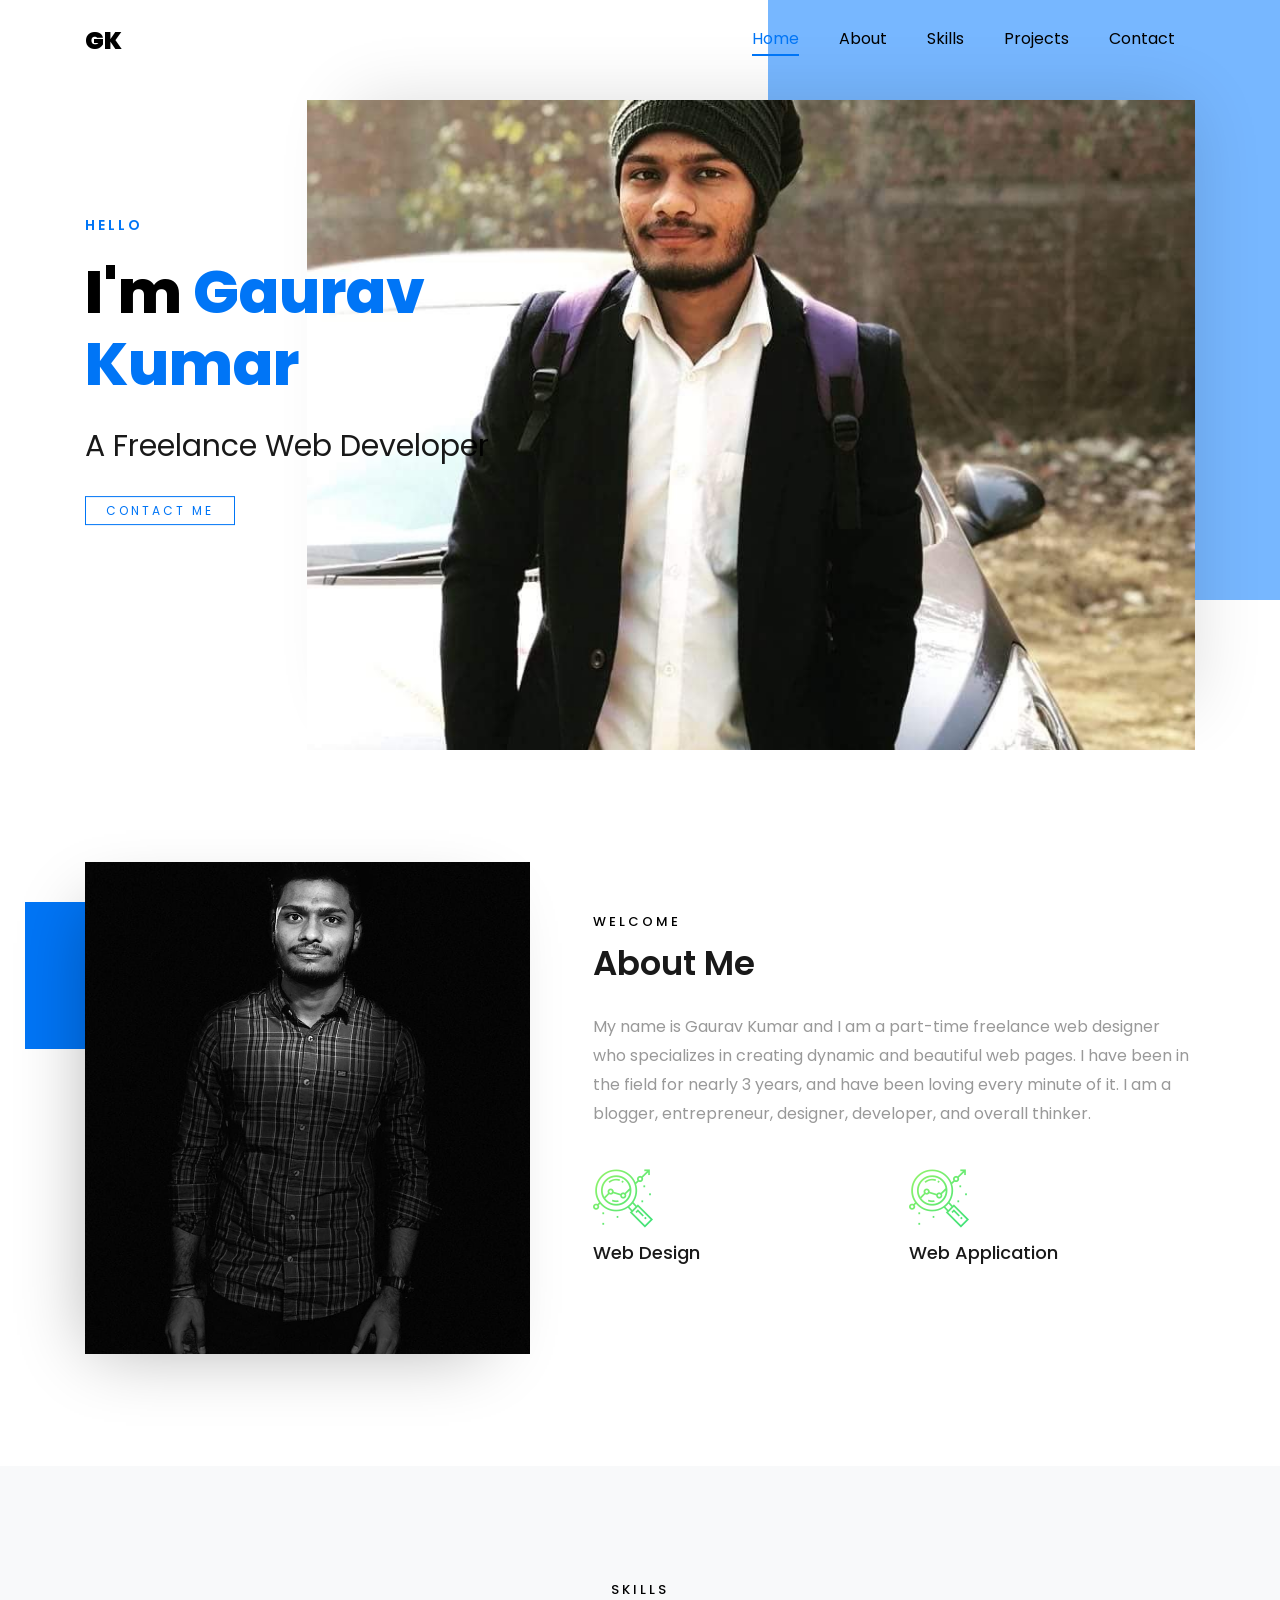
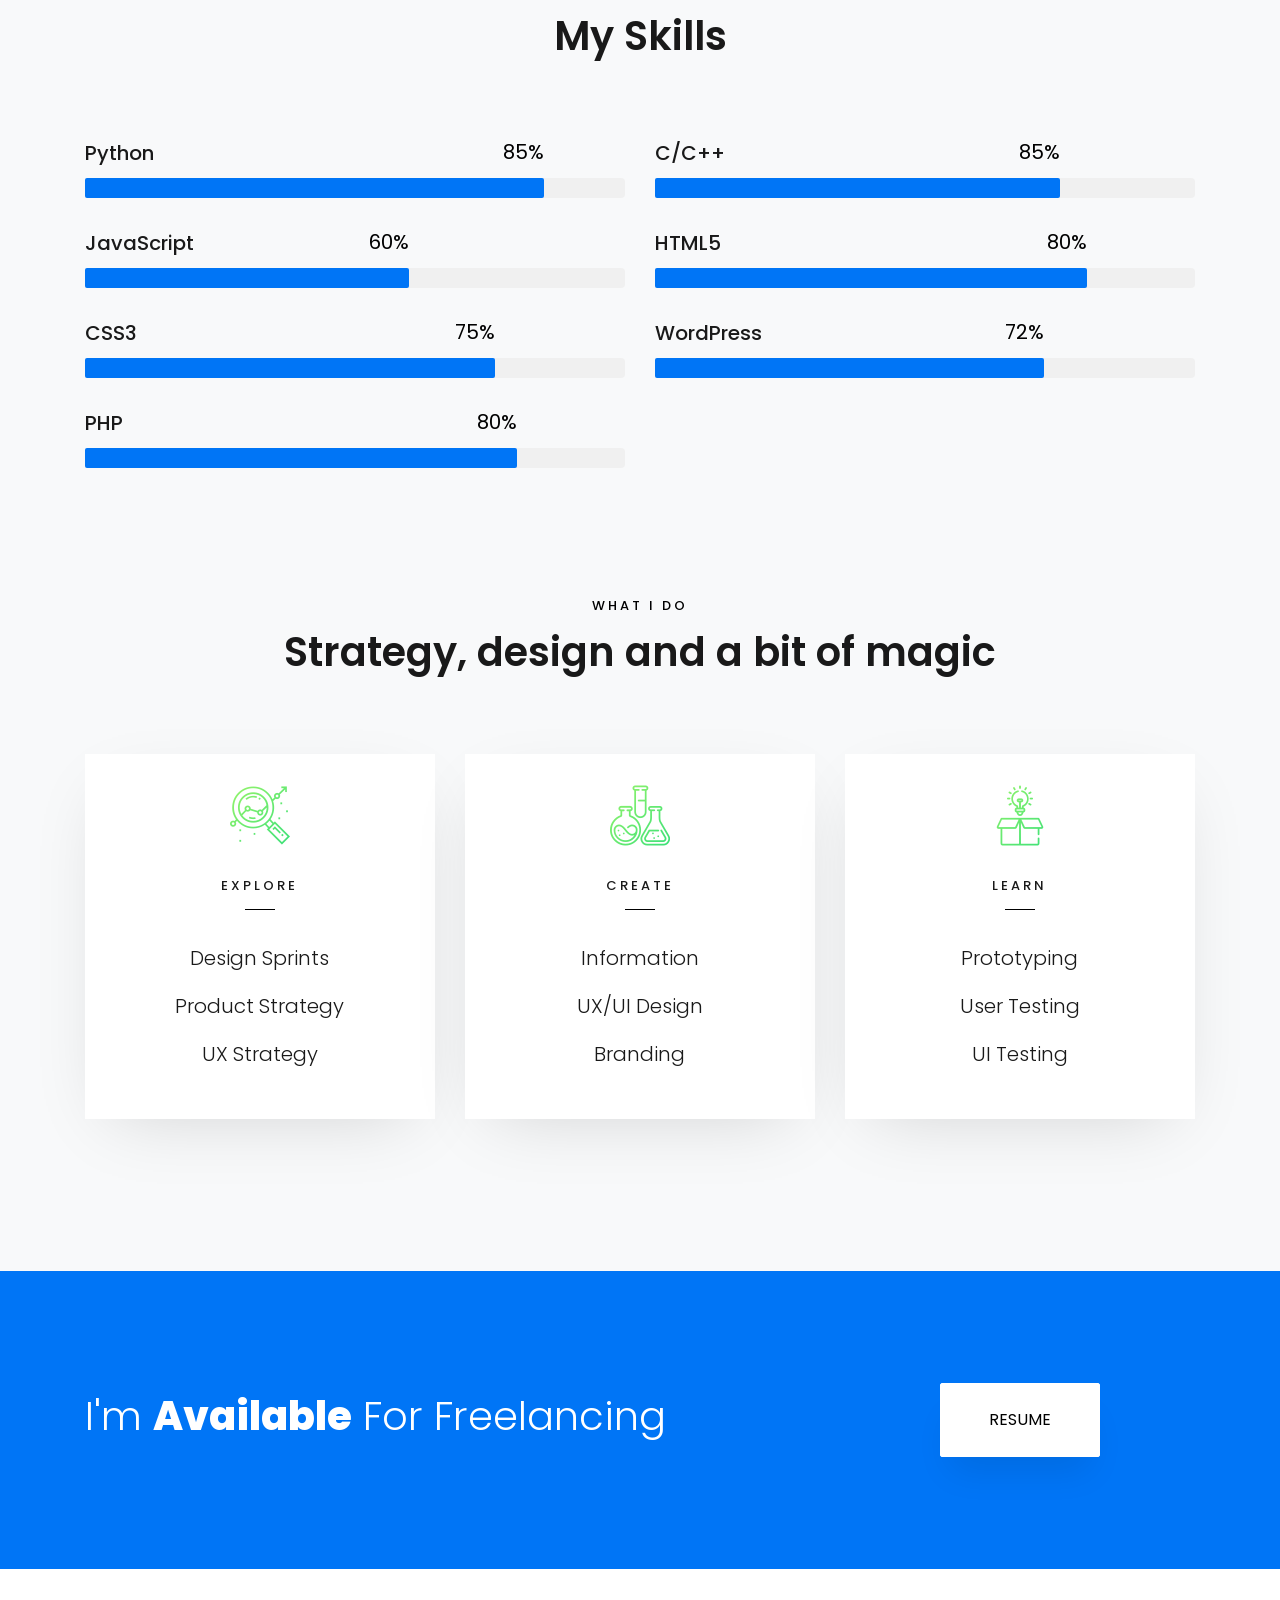
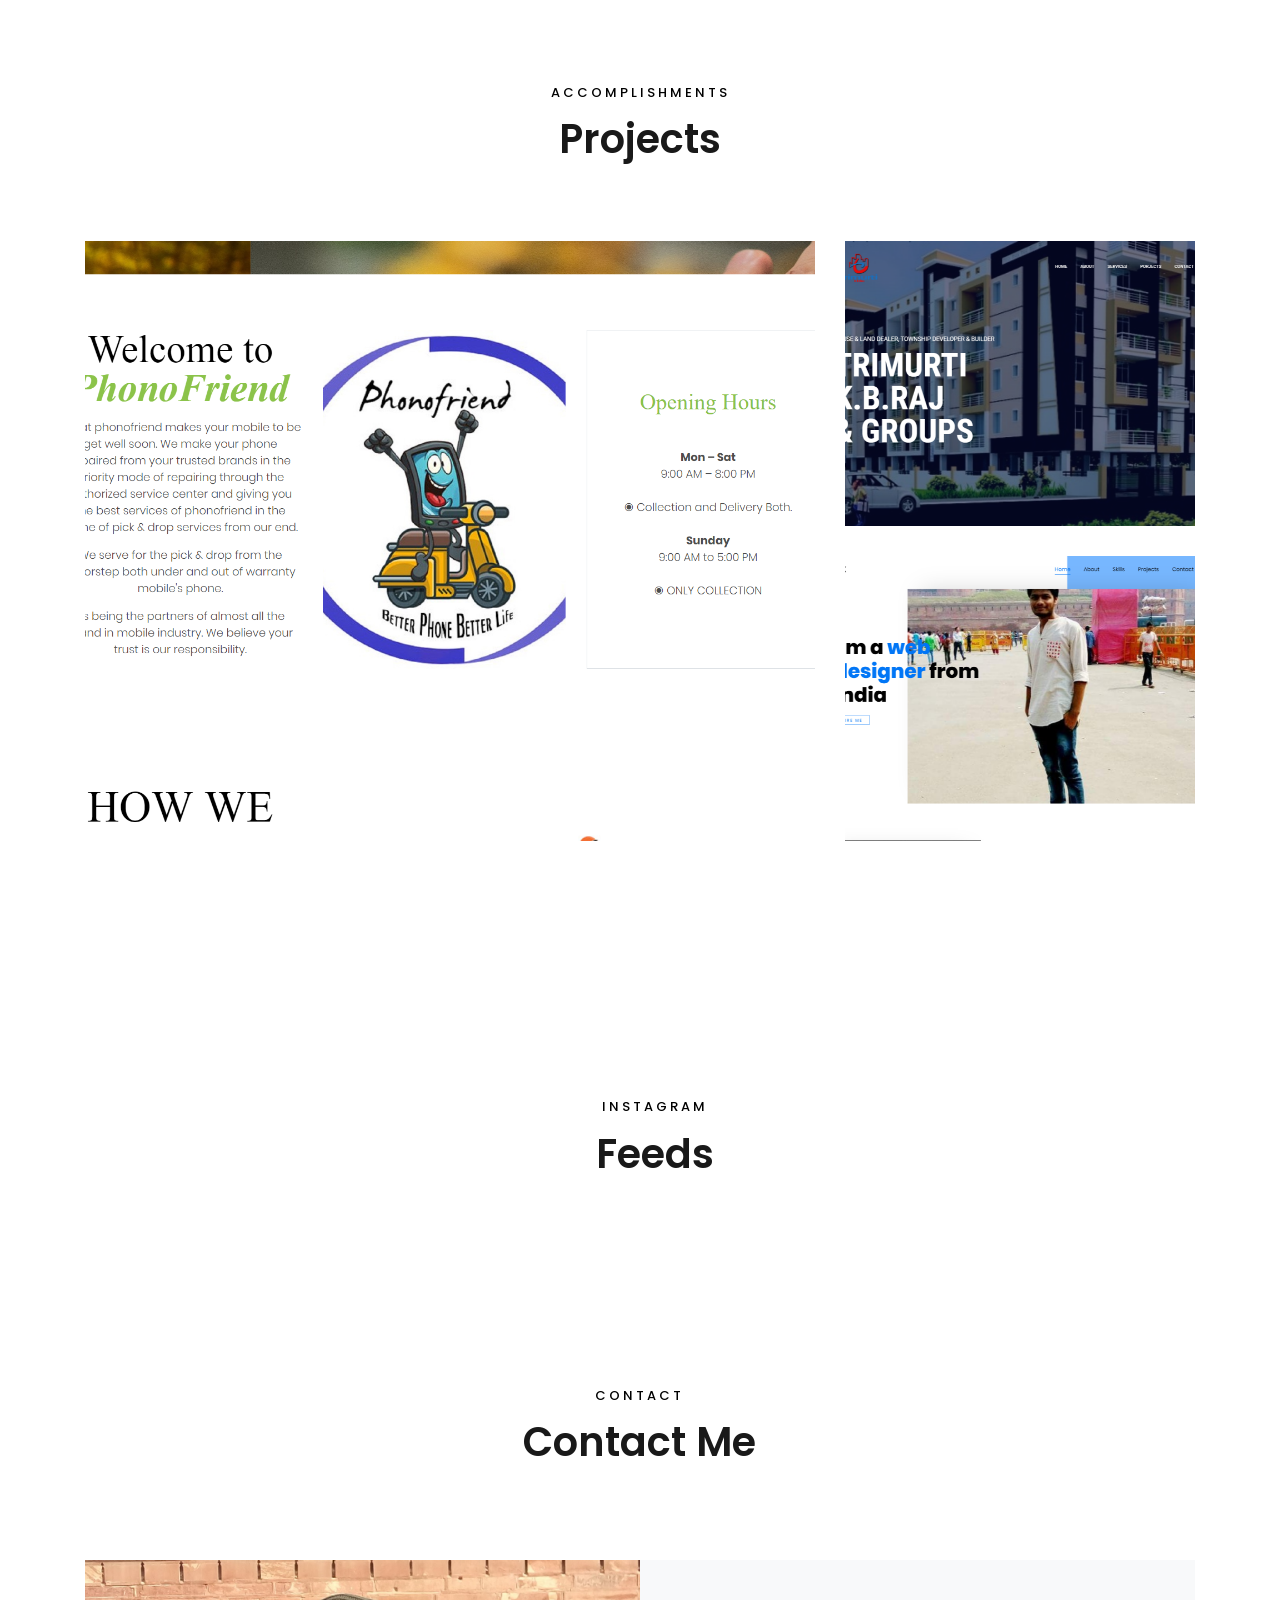
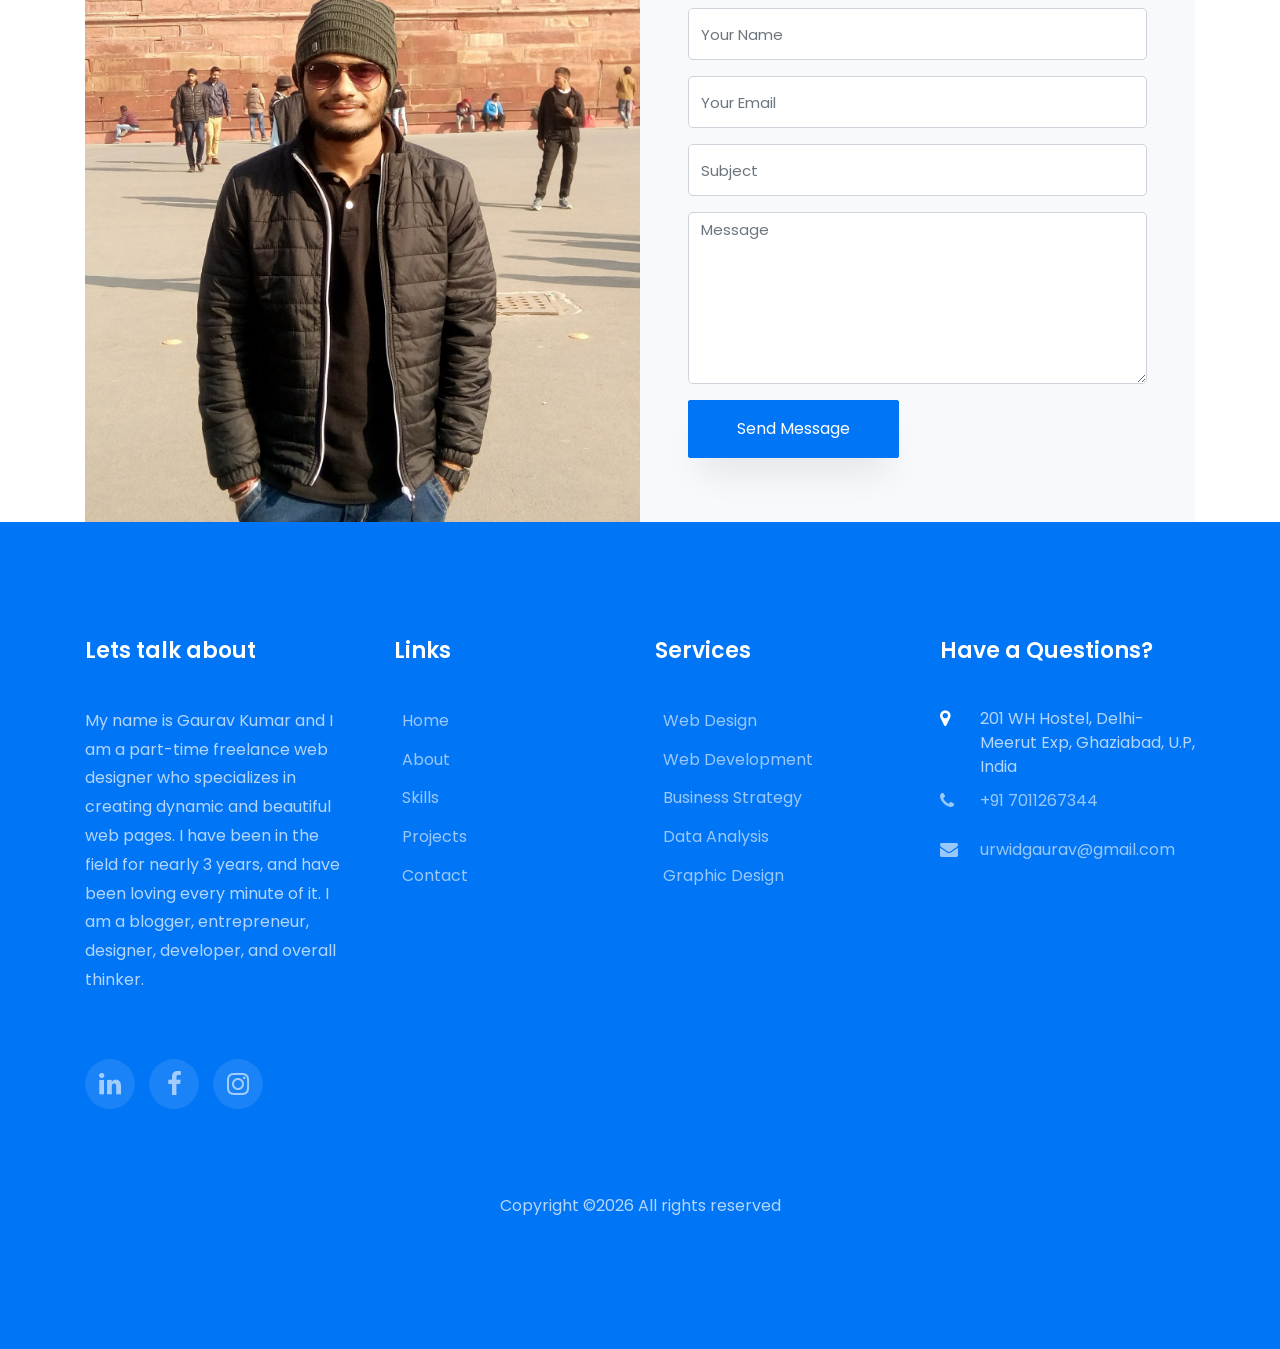
==== index.html @ b0e7c4af "Update index.html" ====
<!DOCTYPE html>
<html lang="en">
  <head>
    <title>Gaurav</title>
    <meta charset="utf-8">
    <meta name="viewport" content="width=device-width, initial-scale=1, shrink-to-fit=no">
    
    <link href="https://fonts.googleapis.com/css?family=Poppins:100,200,300,400,500,600,700,800,900" rel="stylesheet">

    <link rel="stylesheet" href="css/open-iconic-bootstrap.min.css">
    <link rel="stylesheet" href="css/animate.css">
    
    <link rel="stylesheet" href="css/owl.carousel.min.css">
    <link rel="stylesheet" href="css/owl.theme.default.min.css">
    <link rel="stylesheet" href="css/magnific-popup.css">

    <link rel="stylesheet" href="css/aos.css">

    <link rel="stylesheet" href="css/ionicons.min.css">
    
    <link rel="stylesheet" href="css/flaticon.css">
    <link rel="stylesheet" href="css/icomoon.css">
	<link rel="stylesheet" href="css/style.css">
  </head>
  <body data-spy="scroll" data-target=".site-navbar-target" data-offset="300">
	  
	  
    <nav class="navbar navbar-expand-lg navbar-dark ftco_navbar bg-dark ftco-navbar-light site-navbar-target" id="ftco-navbar">
	    <div class="container">
	      <a class="navbar-brand" href="gaurav.html">GK</a>
	      <button class="navbar-toggler js-fh5co-nav-toggle fh5co-nav-toggle" type="button" data-toggle="collapse" data-target="#ftco-nav" aria-controls="ftco-nav" aria-expanded="false" aria-label="Toggle navigation">
	        <span class="oi oi-menu"></span> Menu
	      </button>

	      <div class="collapse navbar-collapse" id="ftco-nav">
	        <ul class="navbar-nav nav ml-auto">
	          <li class="nav-item"><a href="#home-section" class="nav-link"><span>Home</span></a></li>
	          <li class="nav-item"><a href="#about-section" class="nav-link"><span>About</span></a></li>
	          <li class="nav-item"><a href="#skills-section" class="nav-link"><span>Skills</span></a></li>
	          <li class="nav-item"><a href="#projects-section" class="nav-link"><span>Projects</span></a></li>  
	        <li class="nav-item"><a href="#contact-section" class="nav-link"><span>Contact</span></a></li>
	        </ul>
	      </div>
	    </div>
	  </nav>
	  <section id="home-section" class="hero">
		  <div class="home-slider  owl-carousel">
	      <div class="slider-item ">
	      	<div class="overlay"></div>
	        <div class="container">
	          <div class="row d-md-flex no-gutters slider-text align-items-end justify-content-end" data-scrollax-parent="true">
	          	<div class="one-third order-md-last img" style="background-image:url(images/bg_1.jpeg);">
	          		<div class="overlay"></div>
	          	</div>
		          <div class="one-forth d-flex  align-items-center ftco-animate" data-scrollax=" properties: { translateY: '70%' }">
		          	
		          	<div class="text">
		          		<span class="subheading">Hello</span>
			            <h1 class="mb-4 mt-3">I'm <span>Gaurav Kumar</span></h1>
			            <h2 class="mb-4">A Freelance Web Developer</h2>
			            <p><a href="Tel:+91 7011267344" class="btn-custom">Contact Me</a></p>
		            </div>
		          </div>
	        	</div>
	        </div>
	      </div>

	      <div class="slider-item">
	      	<div class="overlay"></div>
	        <div class="container">
	          <div class="row d-flex no-gutters slider-text align-items-end justify-content-end" data-scrollax-parent="true">
	          	<div class="one-third order-md-last img" style="background-image:url(images/bg_2.jpeg);">
	          		<div class="overlay"></div>
	          	</div>
		          <div class="one-forth d-flex align-items-center ftco-animate" data-scrollax=" properties: { translateY: '70%' }">
	    					</a>
		          	<div class="text">
			            <h1 class="mb-4 mt-3">I'm a <span>web designer</span> from India</h1>
			            <p><a href="Tel:+91 7011267344" class="btn-custom">Hire me</a></p>
		            </div>
		          </div>
	        	</div>
	        </div>
	      </div>
	    </div>
    </section>

    <section class="ftco-about ftco-counter img ftco-section" id="about-section">
    	<div class="container">
    		<div class="row d-flex">
    			<div class="col-md-6 col-lg-5 d-flex">
    				<div class="img-about img d-flex align-items-stretch">
    					<div class="overlay"></div>
	    				<div class="img d-flex align-self-stretch align-items-center" style="background-image:url(images/about-1.jpg);">
	    				</div>
    				</div>
    			</div>
    			<div class="col-md-6 col-lg-7 pl-lg-5 py-5">
    				<div class="row justify-content-start pb-3">
		          <div class="col-md-12 heading-section ftco-animate">
		          	<span class="subheading">Welcome</span>
		            <h2 class="mb-4" style="font-size: 34px; text-transform: capitalize;">About Me</h2>
		            <p> My name is Gaurav Kumar and I am a part-time freelance web designer who specializes in creating dynamic and beautiful web pages. I have been in the field for nearly 3 years, and have been loving every minute of it. I am a blogger, entrepreneur, designer, developer, and overall thinker.</p>
		          </div>
		        </div>
		        <div class="row">
		        	<div class="col-md-6">
		        		<div class="media block-6 services d-block ftco-animate">
		              <div class="icon"><span class="flaticon-analysis"></span></div>
		              <div class="media-body">
		                <h3 class="heading mb-3">Web Design</h3>
		                <p></p>
		              </div>
		            </div> 
		        	</div>
		        	<div class="col-md-6">
		        		<div class="media block-6 services d-block ftco-animate">
		              <div class="icon"><span class="flaticon-analysis"></span></div>
		              <div class="media-body">
		                <h3 class="heading mb-3">Web Application</h3>
		                <p></p>
		              </div>
		            </div> 
		        	</div>
		        </div>
	          
	          </div>
	        </div>
        </div>
    	</div>
    </section>
		
		<section class="ftco-section bg-light" id="skills-section">
			<div class="container">
				<div class="row justify-content-center pb-5">
          <div class="col-md-12 heading-section text-center ftco-animate">
          	<span class="subheading">Skills</span>
            <h2 class="mb-4">My Skills</h2>
            <p></p>
          </div>
        </div>
				<div class="row">
					<div class="col-md-6 animate-box">
						<div class="progress-wrap ftco-animate">
							<h3>Python</h3>
							<div class="progress">
							 	<div class="progress-bar color-1" role="progressbar" aria-valuenow="85"
							  	aria-valuemin="0" aria-valuemax="100" style="width:85%">
							    <span>85%</span>
							  	</div>
							</div>
						</div>
					</div>
					<div class="col-md-6 animate-box">
						<div class="progress-wrap ftco-animate">
							<h3>C/C++</h3>
							<div class="progress">
							 	<div class="progress-bar color-1" role="progressbar" aria-valuenow="85"
							  	aria-valuemin="0" aria-valuemax="100" style="width:75%">
							    <span>85%</span>
							  	</div>
							</div>
						</div>
					</div>
					<div class="col-md-6 animate-box">
						<div class="progress-wrap ftco-animate">
							<h3>JavaScript</h3>
							<div class="progress">
							 	<div class="progress-bar color-2" role="progressbar" aria-valuenow="60"
							  	aria-valuemin="0" aria-valuemax="100" style="width:60%">
							    <span>60%</span>
							  	</div>
							</div>
						</div>
					</div>
					<div class="col-md-6 animate-box">
						<div class="progress-wrap ftco-animate">
							<h3>HTML5</h3>
							<div class="progress">
							 	<div class="progress-bar color-3" role="progressbar" aria-valuenow="80"
							  	aria-valuemin="0" aria-valuemax="100" style="width:80%">
							    <span>80%</span>
							  	</div>
							</div>
						</div>
					</div>
					<div class="col-md-6 animate-box">
						<div class="progress-wrap ftco-animate">
							<h3>CSS3</h3>
							<div class="progress">
							 	<div class="progress-bar color-4" role="progressbar" aria-valuenow="76"
							  	aria-valuemin="0" aria-valuemax="100" style="width:76%">
							    <span>75%</span>
							  	</div>
							</div>
						</div>
					</div>
					<div class="col-md-6 animate-box">
						<div class="progress-wrap ftco-animate">
							<h3>WordPress</h3>
							<div class="progress">
							 	<div class="progress-bar color-5" role="progressbar" aria-valuenow="72"
							  	aria-valuemin="0" aria-valuemax="100" style="width:72%">
							    <span>72%</span>
							  	</div>
							</div>
						</div>
					</div>
					<div class="col-md-6 animate-box">
						<div class="progress-wrap ftco-animate">
							<h3>PHP</h3>
							<div class="progress">
							 	<div class="progress-bar color-6" role="progressbar" aria-valuenow="80"
							  	aria-valuemin="0" aria-valuemax="100" style="width:80%">
							    <span>80%</span>
							  	</div>
							</div>
						</div>
					</div>
				</div>
				<div class="row justify-content-center py-5 mt-5">
          <div class="col-md-12 heading-section text-center ftco-animate">
          	<span class="subheading">What I Do</span>
            <h2 class="mb-4">Strategy, design and a bit of magic</h2>
            <p></p>
          </div>
        </div>

        <div class="row">
					<div class="col-md-4 text-center d-flex ftco-animate">
						<div class="services-1">
							<span class="icon">
								<i class="flaticon-analysis"></i>
							</span>
							<div class="desc">
								<h3 class="mb-5">Explore</h3>
								<h4>Design Sprints</h4>
								<h4>Product Strategy</h4>
								<h4>UX Strategy</h4>
							</div>
						</div>
					</div>
					<div class="col-md-4 text-center d-flex ftco-animate">
						<div class="services-1">
							<span class="icon">
								<i class="flaticon-flasks"></i>
							</span>
							<div class="desc">
								<h3 class="mb-5">Create</h3>
								<h4>Information</h4>
								<h4>UX/UI Design</h4>
								<h4>Branding</h4>
							</div>
						</div>
					</div>
					<div class="col-md-4 text-center d-flex ftco-animate">
						<div class="services-1">
							<span class="icon">
								<i class="flaticon-ideas"></i>
							</span>
							<div class="desc">
								<h3 class="mb-5">Learn</h3>
								<h4>Prototyping</h4>
								<h4>User Testing</h4>
								<h4>UI Testing</h4>
							</div>
						</div>
					</div>
				</div>
			</div>
		</section>

		<section class="ftco-section ftco-hireme">
			<div class="container">
				<div class="row">
					<div class="col-md-8 col-lg-9 d-flex align-items-center ftco-animate">
						<h2>I'm <span>Available</span> For Freelancing</h2>
					</div>
					<div class="col-md-4 col-lg-3 d-flex align-items-center ftco-animate">
					<p class="mb-0"><a href="newresume.docx" class="btn btn-white py-4 px-5">RESUME</a></p>
					</div>
				</div>
			</div>
		</section>
 

    <section class="ftco-section " id="projects-section">
    	<div class="container">
    		<div class="row justify-content-center pb-5">
          <div class="col-md-12 heading-section text-center ftco-animate">
          	<span class="subheading">Accomplishments</span>
            <h2 class="mb-4">Projects</h2>
            <p></p>
          </div>
        </div>
    		<div class="row">
    			<div class="col-md-8">
    				<div class="project img ftco-animate img-2 d-flex justify-content-center align-items-center" style="background-image: url(images/project-1.png);">
    					<div class="overlay"></div>
	    				<div class="text text-center p-4">
	    					<h3><a href="http://phonofriend.in">PhonoFriend</a></h3>
	    					<span>Phone Repair</span>
	    				</div>
    				</div>
    			</div>
    			<div class="col-md-4">
    				<div class="row">
    					<div class="col-md-12">
		    				<div class="project img ftco-animate d-flex justify-content-center align-items-center" style="background-image: url(images/project-2.png);">
		    					<div class="overlay"></div>
			    				<div class="text text-center p-4">
			    					<h3><a href="http://www.trimurtikbraj.co.in">Trimurti K.B.Raj</a></h3>
			    					<span>Real Estate</span>
			    				</div>
		    				</div>
	    				</div>
	    				<div class="col-md-12">
		    				<div class="project img ftco-animate d-flex justify-content-center align-items-center" style="background-image: url(images/project-3.png);">
		    					<div class="overlay"></div>
			    				<div class="text text-center p-4">
			    					<h3><a href="gaurav.html">Personal</a></h3>
			    					<span>Portfolio</span>
			    				</div>
		    				</div>
	    				</div>
    				</div>
    			</div>
    			
  				
  				</div>
    		</div>
    	</div>
	</section>
	<section id="instagram" class="ftco-section contact-section ftco-no-pb">
			<div class="row justify-content-center mb-5 pb-3">
				<div class="col-md-7 heading-section text-center ftco-animate">
					<span class="subheading">Instagram</span>
					<h2 class="mb-4">Feeds</h2>
				</div>
			<div id="instafeed" class="row"></div>
	</section>
    <section class="ftco-section contact-section ftco-no-pb" id="contact-section">
      <div class="container">
      	<div class="row justify-content-center mb-5 pb-3">
          <div class="col-md-7 heading-section text-center ftco-animate">
            <span class="subheading">Contact</span>
            <h2 class="mb-4">Contact Me</h2>
          </div>
        </div>

        <div class="row no-gutters block-9">
          <div class="col-md-6 order-md-last d-flex">
            <form action="https://formspree.io/urwidgaurav@gmail.com" class="bg-light p-4 p-md-5 contact-form" method="POST" >
              <div class="form-group">
                <input type="text" class="form-control" name="name" placeholder="Your Name">
              </div>
              <div class="form-group">
                <input type="text" class="form-control" name="email" placeholder="Your Email">
              </div>
              <div class="form-group">
                <input type="text" class="form-control" placeholder="Subject" name="subject"> 
              </div>
              <div class="form-group">
                <textarea name="" id="" cols="30" rows="7" class="form-control" placeholder="Message" name="message" ></textarea>
              </div>
              <div class="form-group">
                <input type="submit" value="Send Message" class="btn btn-primary py-3 px-5">
              </div>
            </form>
          
          </div>

          <div class="col-md-6 d-flex">
          	<div class="img" style="background-image: url(images/about.jpeg);"></div>
          </div>
        </div>
      </div>
    </section>
		

    <footer class="ftco-footer ftco-section">
      <div class="container">
        <div class="row mb-5">
          <div class="col-md">
            <div class="ftco-footer-widget mb-4">
              <h2 class="ftco-heading-2">Lets talk about</h2>
              <p> My name is Gaurav Kumar and I am a part-time freelance web designer who specializes in creating dynamic and beautiful web pages. I have been in the field for nearly 3 years, and have been loving every minute of it. I am a blogger, entrepreneur, designer, developer, and overall thinker.</p>
              <ul class="ftco-footer-social list-unstyled float-md-left float-lft mt-5">
                <li class="ftco-animate"><a href="https://www.linkedin.com/in/gauravkumar34"><span class="icon-linkedin"></span></a></li>
                <li class="ftco-animate"><a href="https://www.facebook.com/gauravrockskumar"><span class="icon-facebook"></span></a></li>
                <li class="ftco-animate"><a href="https://www.instagram.com/beatking_gaurav"><span class="icon-instagram"></span></a></li>
              </ul>
            </div>
          </div>
          <div class="col-md">
            <div class="ftco-footer-widget mb-4 ml-md-4">
              <h2 class="ftco-heading-2">Links</h2>
              <ul class="list-unstyled">
                <li><a href="#home-section"><span class="icon-long-right mr-2"></span>Home</a></li>
                <li><a href="#about-section"><span class="icon-long-right mr-2"></span>About</a></li>
                <li><a href="#skills-section"><span class="icon-long-right mr-2"></span>Skills</a></li>
                <li><a href="#projects-section"><span class="icon-long-right mr-2"></span>Projects</a></li>
                <li><a href="#contact-section"><span class="icon-long-right mr-2"></span>Contact</a></li>
              </ul>
            </div>
          </div>
          <div class="col-md">
             <div class="ftco-footer-widget mb-4">
              <h2 class="ftco-heading-2">Services</h2>
              <ul class="list-unstyled">
                <li><a><span class="icon-long-right mr-2"></span>Web Design</a></li>
                <li><a><span class="icon-long-right mr-2"></span>Web Development</a></li>
                <li><a><span class="icon-long-right mr-2"></span>Business Strategy</a></li>
                <li><a><span class="icon-long-right mr-2"></span>Data Analysis</a></li>
                <li><a><span class="icon-long-right mr-2"></span>Graphic Design</a></li>
              </ul>
            </div>
          </div>
          <div class="col-md">
            <div class="ftco-footer-widget mb-4">
            	<h2 class="ftco-heading-2">Have a Questions?</h2>
            	<div class="block-23 mb-3">
	              <ul>
	                <li><span class="icon icon-map-marker"></span><span class="text">201 WH Hostel, Delhi-Meerut Exp, Ghaziabad, U.P, India</span></li>
	                <li><a href="Tel:+91 7011267344"><span class="icon icon-phone"></span><span class="text">+91 7011267344</span></a></li>
	                <li><a href="MailTo:urwidgaurav@gmail.com"><span class="icon icon-envelope"></span><span class="text">urwidgaurav@gmail.com</span></a></li>
	              </ul>
	            </div>
            </div>
          </div>
        </div>
        <div class="row">
          <div class="col-md-12 text-center">

            <p>
  Copyright &copy;<script>document.write(new Date().getFullYear());</script> All rights reserved <i class="" aria-hidden="true"></i> <a href="" target="_blank"></a>
 </p>
          </div>
        </div>
      </div>
    </footer>
    
  

  <!-- loader -->
  <div id="ftco-loader" class="show fullscreen"><svg class="circular" width="48px" height="48px"><circle class="path-bg" cx="24" cy="24" r="22" fill="none" stroke-width="4" stroke="#eeeeee"/><circle class="path" cx="24" cy="24" r="22" fill="none" stroke-width="4" stroke-miterlimit="10" stroke="#F96D00"/></svg></div>


  <script src="js/jquery.min.js"></script>
  <script src="js/jquery-migrate-3.0.1.min.js"></script>
  <script src="js/popper.min.js"></script>
  <script src="js/bootstrap.min.js"></script>
  <script src="js/jquery.easing.1.3.js"></script>
  <script src="js/jquery.waypoints.min.js"></script>
  <script src="js/jquery.stellar.min.js"></script>
  <script src="js/owl.carousel.min.js"></script>
  <script src="js/jquery.magnific-popup.min.js"></script>
  <script src="js/aos.js"></script>
  <script src="js/jquery.animateNumber.min.js"></script>
  <script src="js/scrollax.min.js"></script>
  
  <script src="js/main.js"></script>
	<script src='https://matthewelsom.com/assets/js/libs/instafeed.min.js'></script>
	<script src="./js/instagram.js"></script>

  </body>
</html>
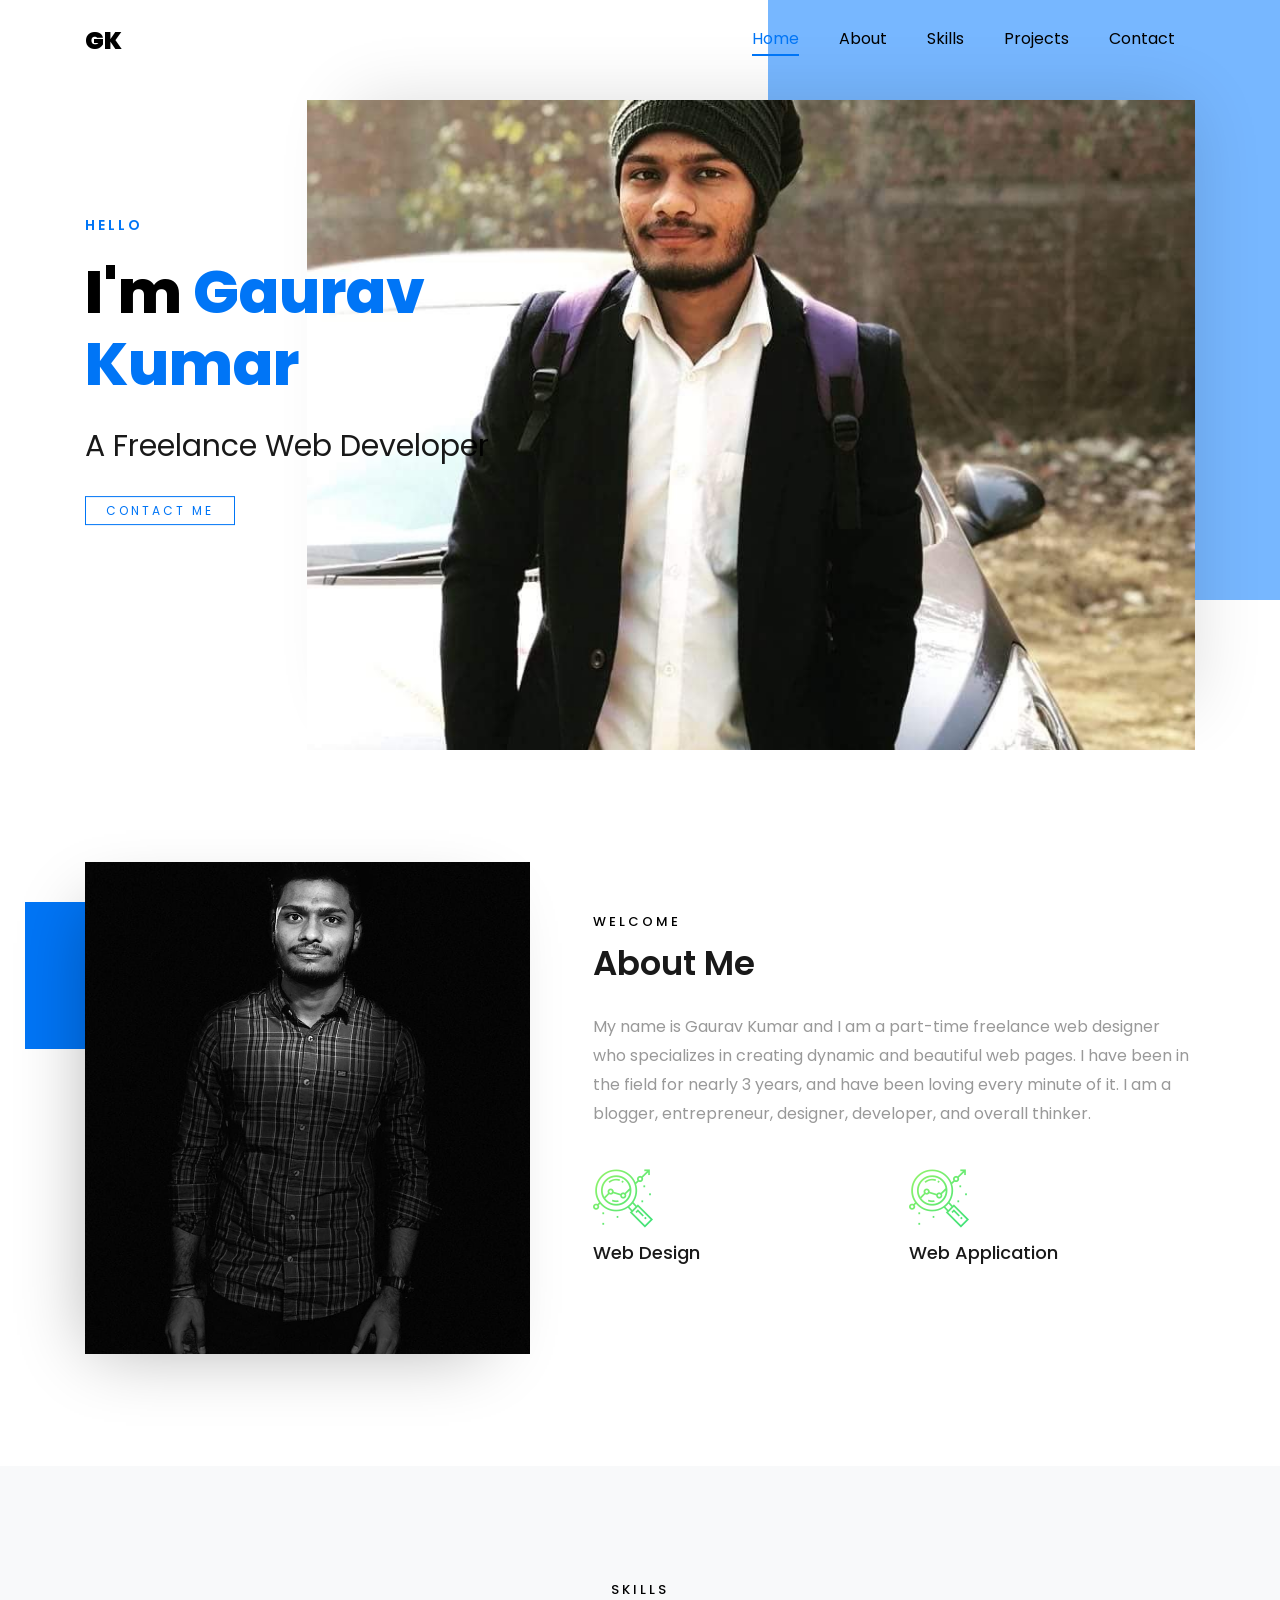
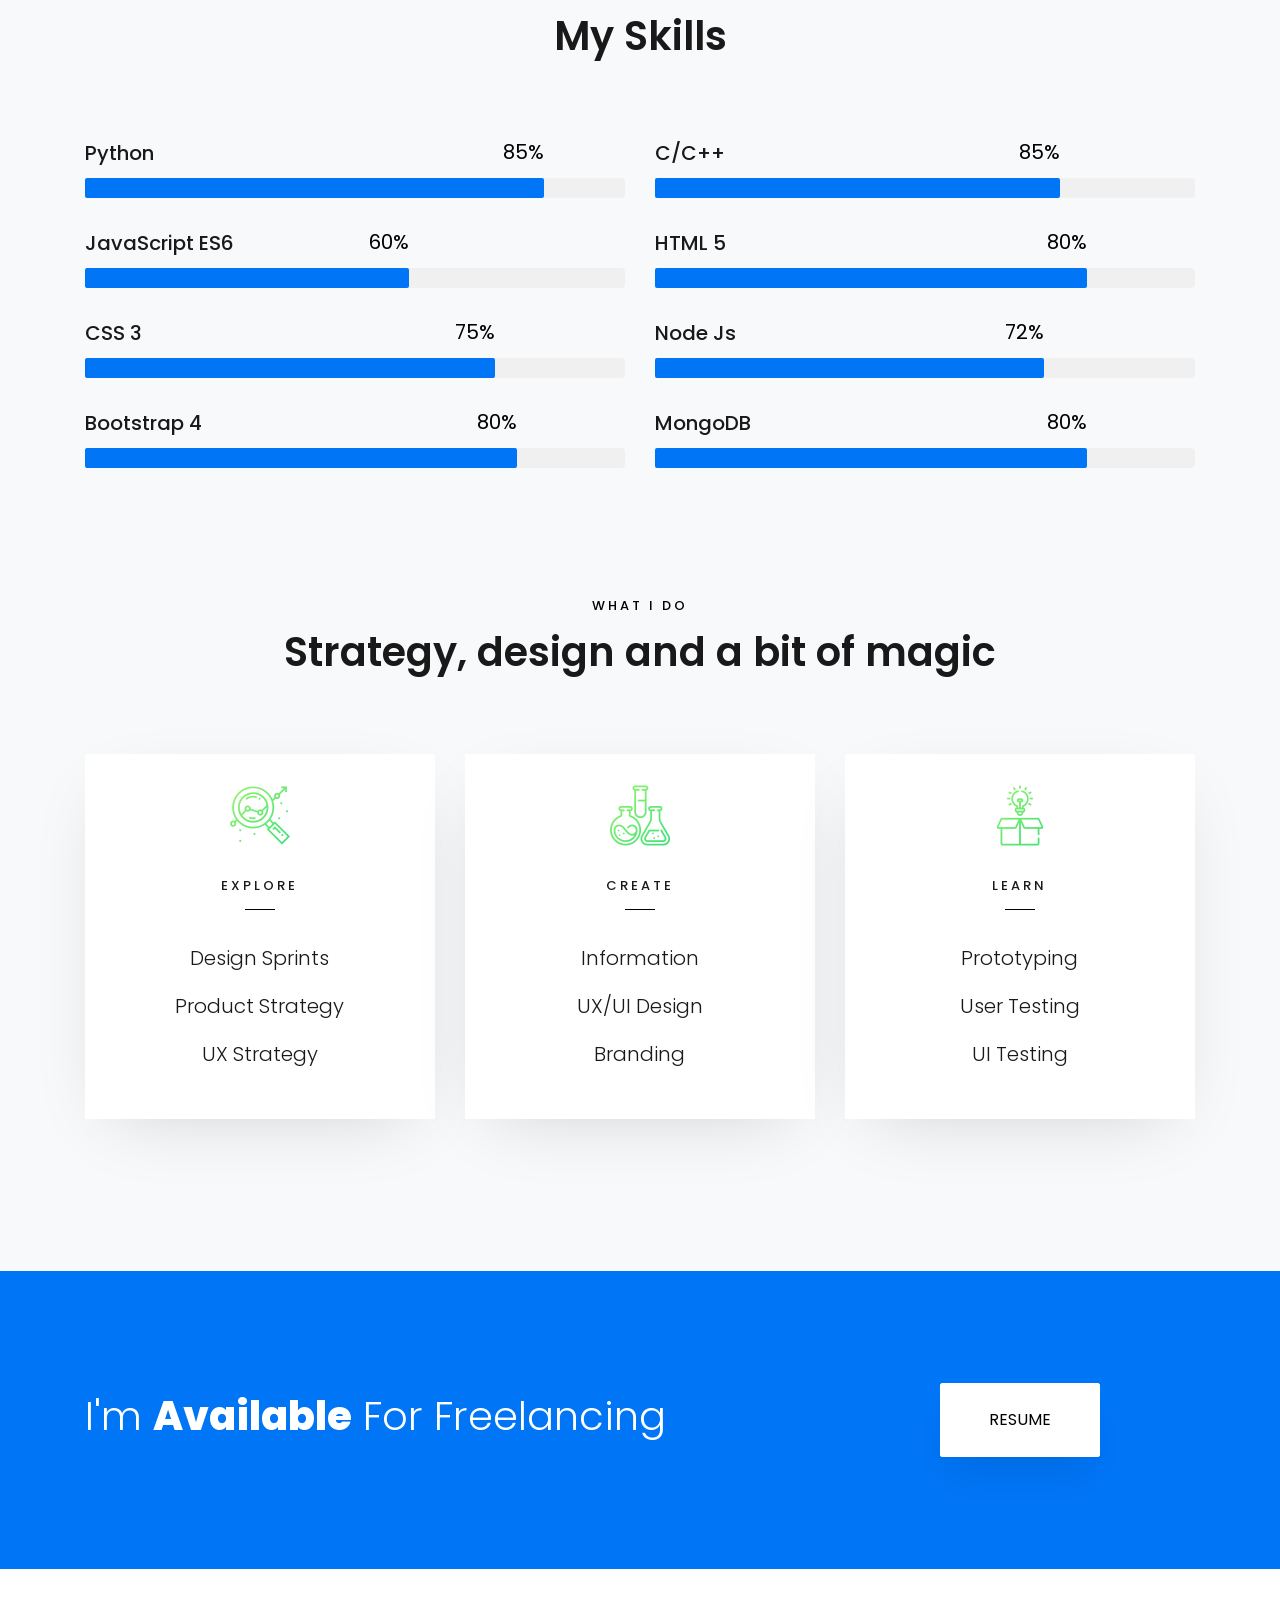
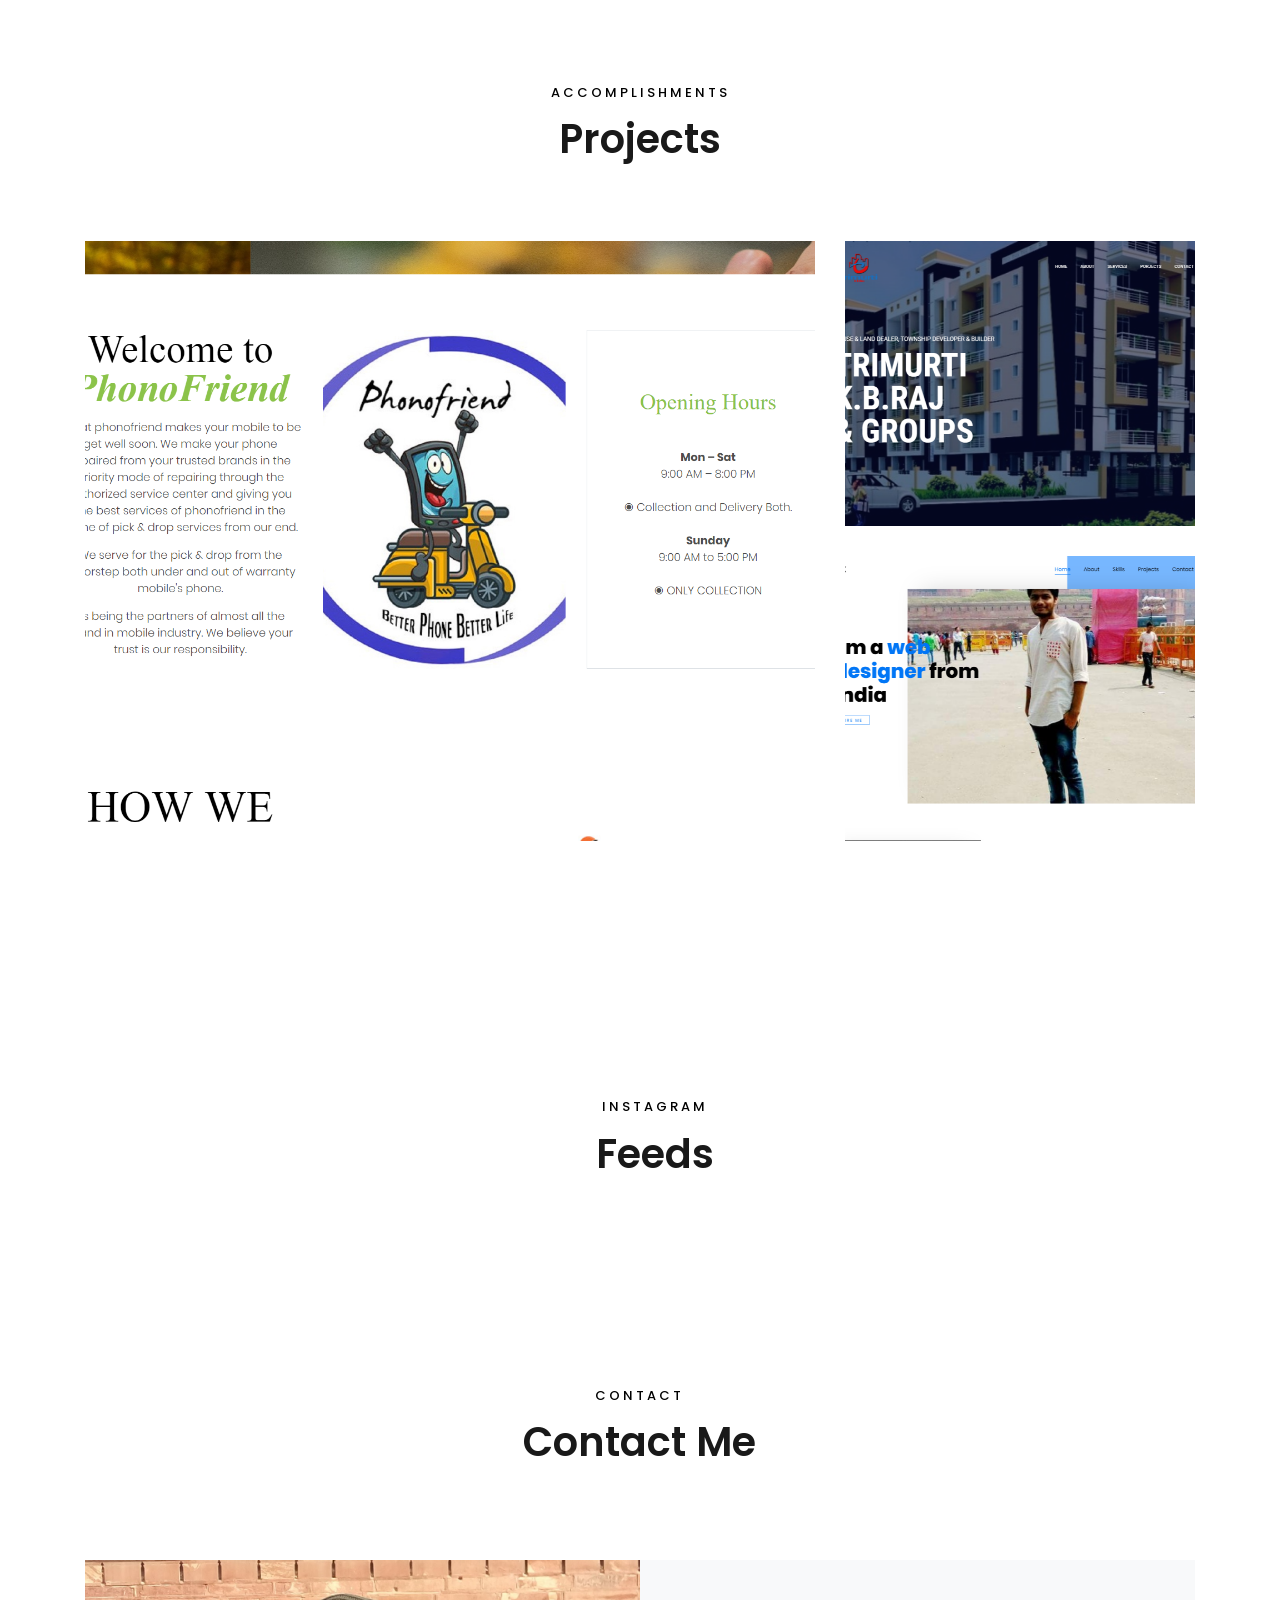
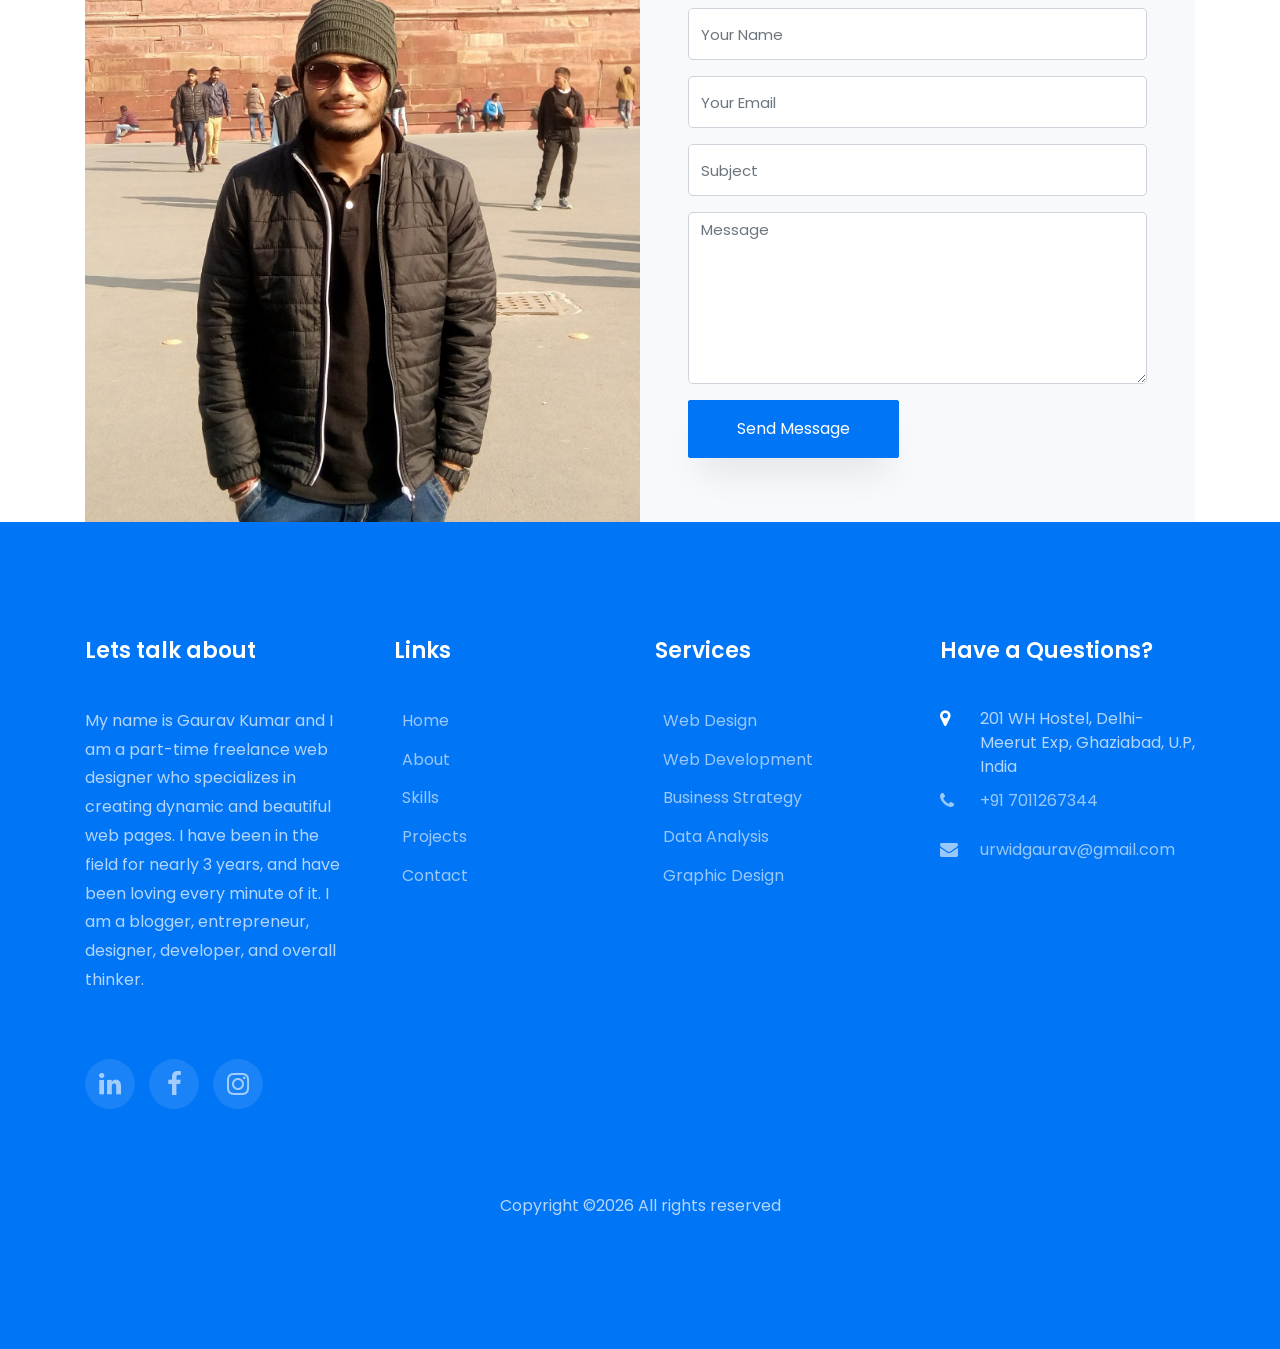
==== commit 2c075b8a: "Update index.html" ====
--- a/index.html
+++ b/index.html
@@ -155,7 +155,7 @@
 						<div class="progress-wrap ftco-animate">
 							<h3>C/C++</h3>
 							<div class="progress">
-							 	<div class="progress-bar color-1" role="progressbar" aria-valuenow="85"
+							 	<div class="progress-bar color-1" role="progressbar" aria-valuenow="75"
 							  	aria-valuemin="0" aria-valuemax="100" style="width:75%">
 							    <span>85%</span>
 							  	</div>
@@ -164,7 +164,7 @@
 					</div>
 					<div class="col-md-6 animate-box">
 						<div class="progress-wrap ftco-animate">
-							<h3>JavaScript</h3>
+							<h3>JavaScript ES6</h3>
 							<div class="progress">
 							 	<div class="progress-bar color-2" role="progressbar" aria-valuenow="60"
 							  	aria-valuemin="0" aria-valuemax="100" style="width:60%">
@@ -175,7 +175,7 @@
 					</div>
 					<div class="col-md-6 animate-box">
 						<div class="progress-wrap ftco-animate">
-							<h3>HTML5</h3>
+							<h3>HTML 5</h3>
 							<div class="progress">
 							 	<div class="progress-bar color-3" role="progressbar" aria-valuenow="80"
 							  	aria-valuemin="0" aria-valuemax="100" style="width:80%">
@@ -186,7 +186,7 @@
 					</div>
 					<div class="col-md-6 animate-box">
 						<div class="progress-wrap ftco-animate">
-							<h3>CSS3</h3>
+							<h3>CSS 3</h3>
 							<div class="progress">
 							 	<div class="progress-bar color-4" role="progressbar" aria-valuenow="76"
 							  	aria-valuemin="0" aria-valuemax="100" style="width:76%">
@@ -197,7 +197,7 @@
 					</div>
 					<div class="col-md-6 animate-box">
 						<div class="progress-wrap ftco-animate">
-							<h3>WordPress</h3>
+							<h3>Node Js</h3>
 							<div class="progress">
 							 	<div class="progress-bar color-5" role="progressbar" aria-valuenow="72"
 							  	aria-valuemin="0" aria-valuemax="100" style="width:72%">
@@ -208,7 +208,18 @@
 					</div>
 					<div class="col-md-6 animate-box">
 						<div class="progress-wrap ftco-animate">
-							<h3>PHP</h3>
+							<h3>Bootstrap 4</h3>
+							<div class="progress">
+							 	<div class="progress-bar color-6" role="progressbar" aria-valuenow="80"
+							  	aria-valuemin="0" aria-valuemax="100" style="width:80%">
+							    <span>80%</span>
+							  	</div>
+							</div>
+						</div>
+					</div>
+					<div class="col-md-6 animate-box">
+						<div class="progress-wrap ftco-animate">
+							<h3>MongoDB</h3>
 							<div class="progress">
 							 	<div class="progress-bar color-6" role="progressbar" aria-valuenow="80"
 							  	aria-valuemin="0" aria-valuemax="100" style="width:80%">
@@ -277,7 +288,7 @@
 						<h2>I'm <span>Available</span> For Freelancing</h2>
 					</div>
 					<div class="col-md-4 col-lg-3 d-flex align-items-center ftco-animate">
-					<p class="mb-0"><a href="newresume.docx" class="btn btn-white py-4 px-5">RESUME</a></p>
+					<p class="mb-0"><a href="Resume.docx" class="btn btn-white py-4 px-5">RESUME</a></p>
 					</div>
 				</div>
 			</div>
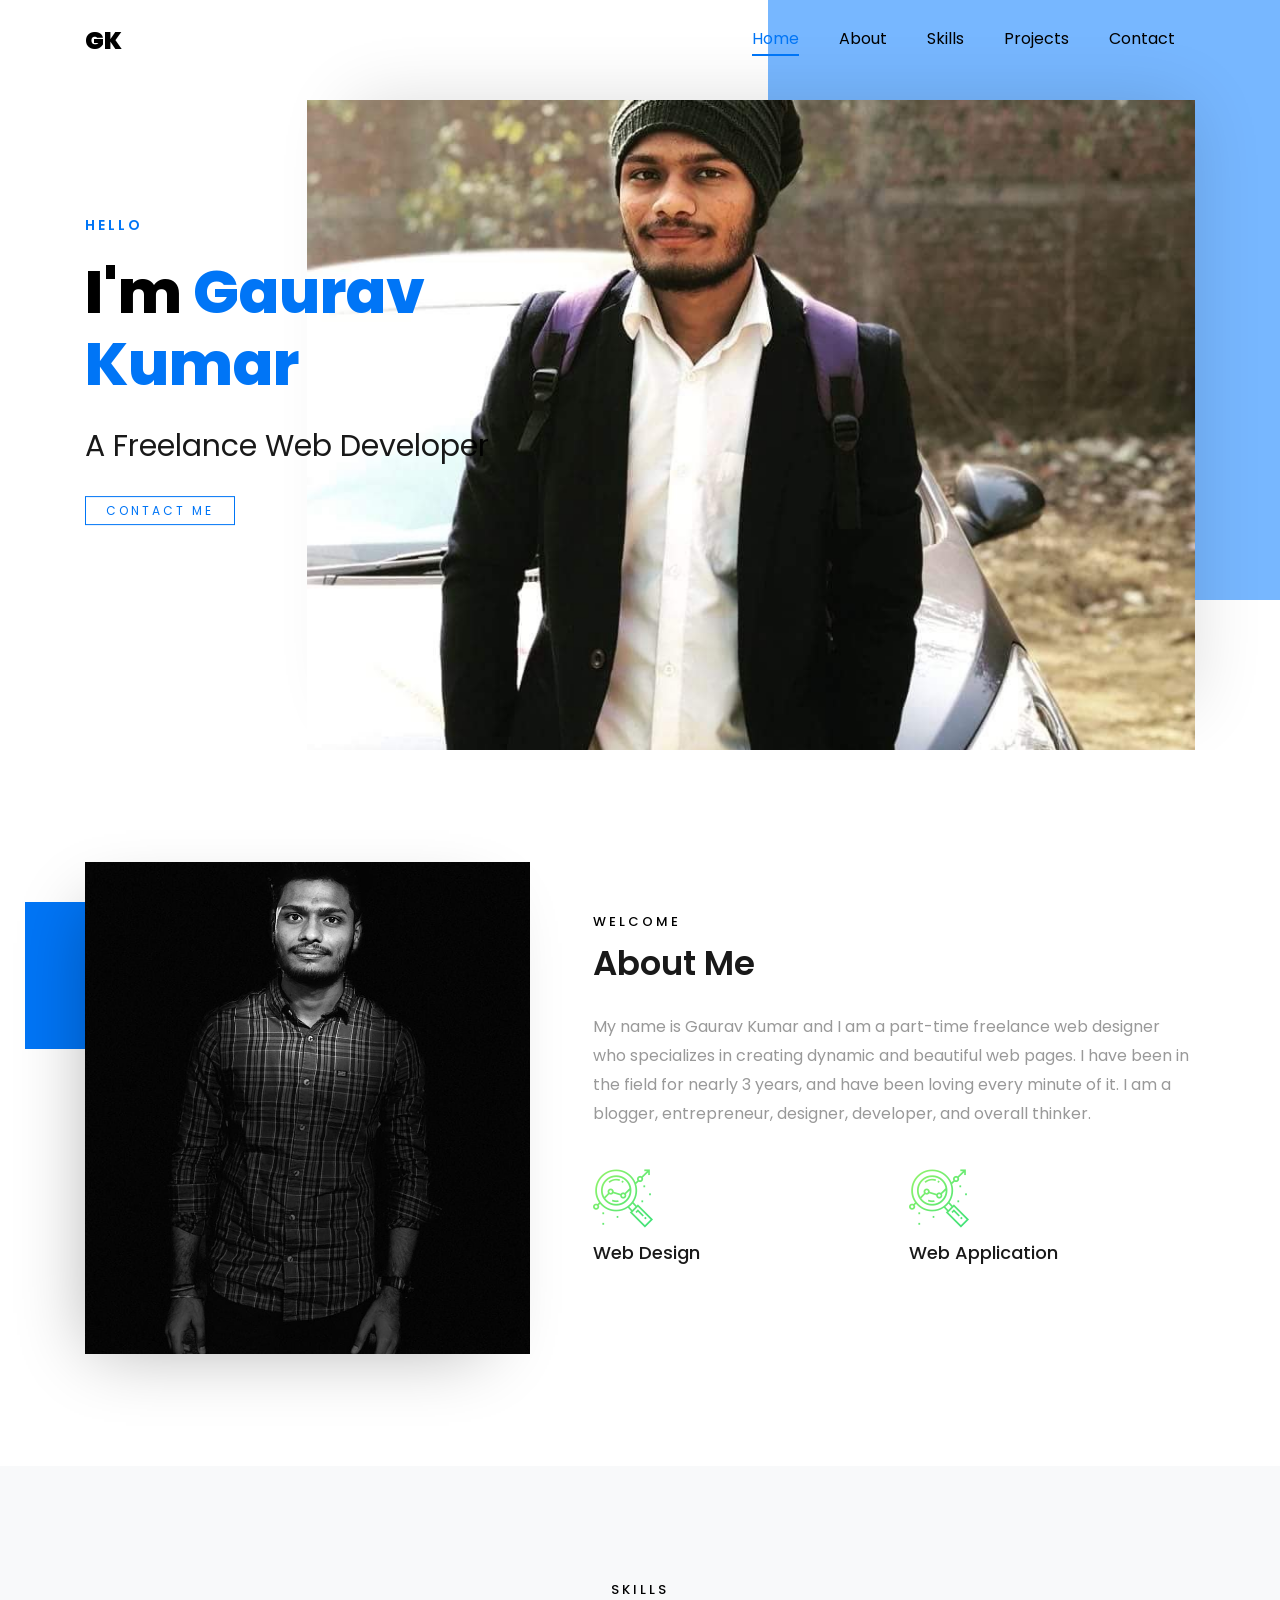
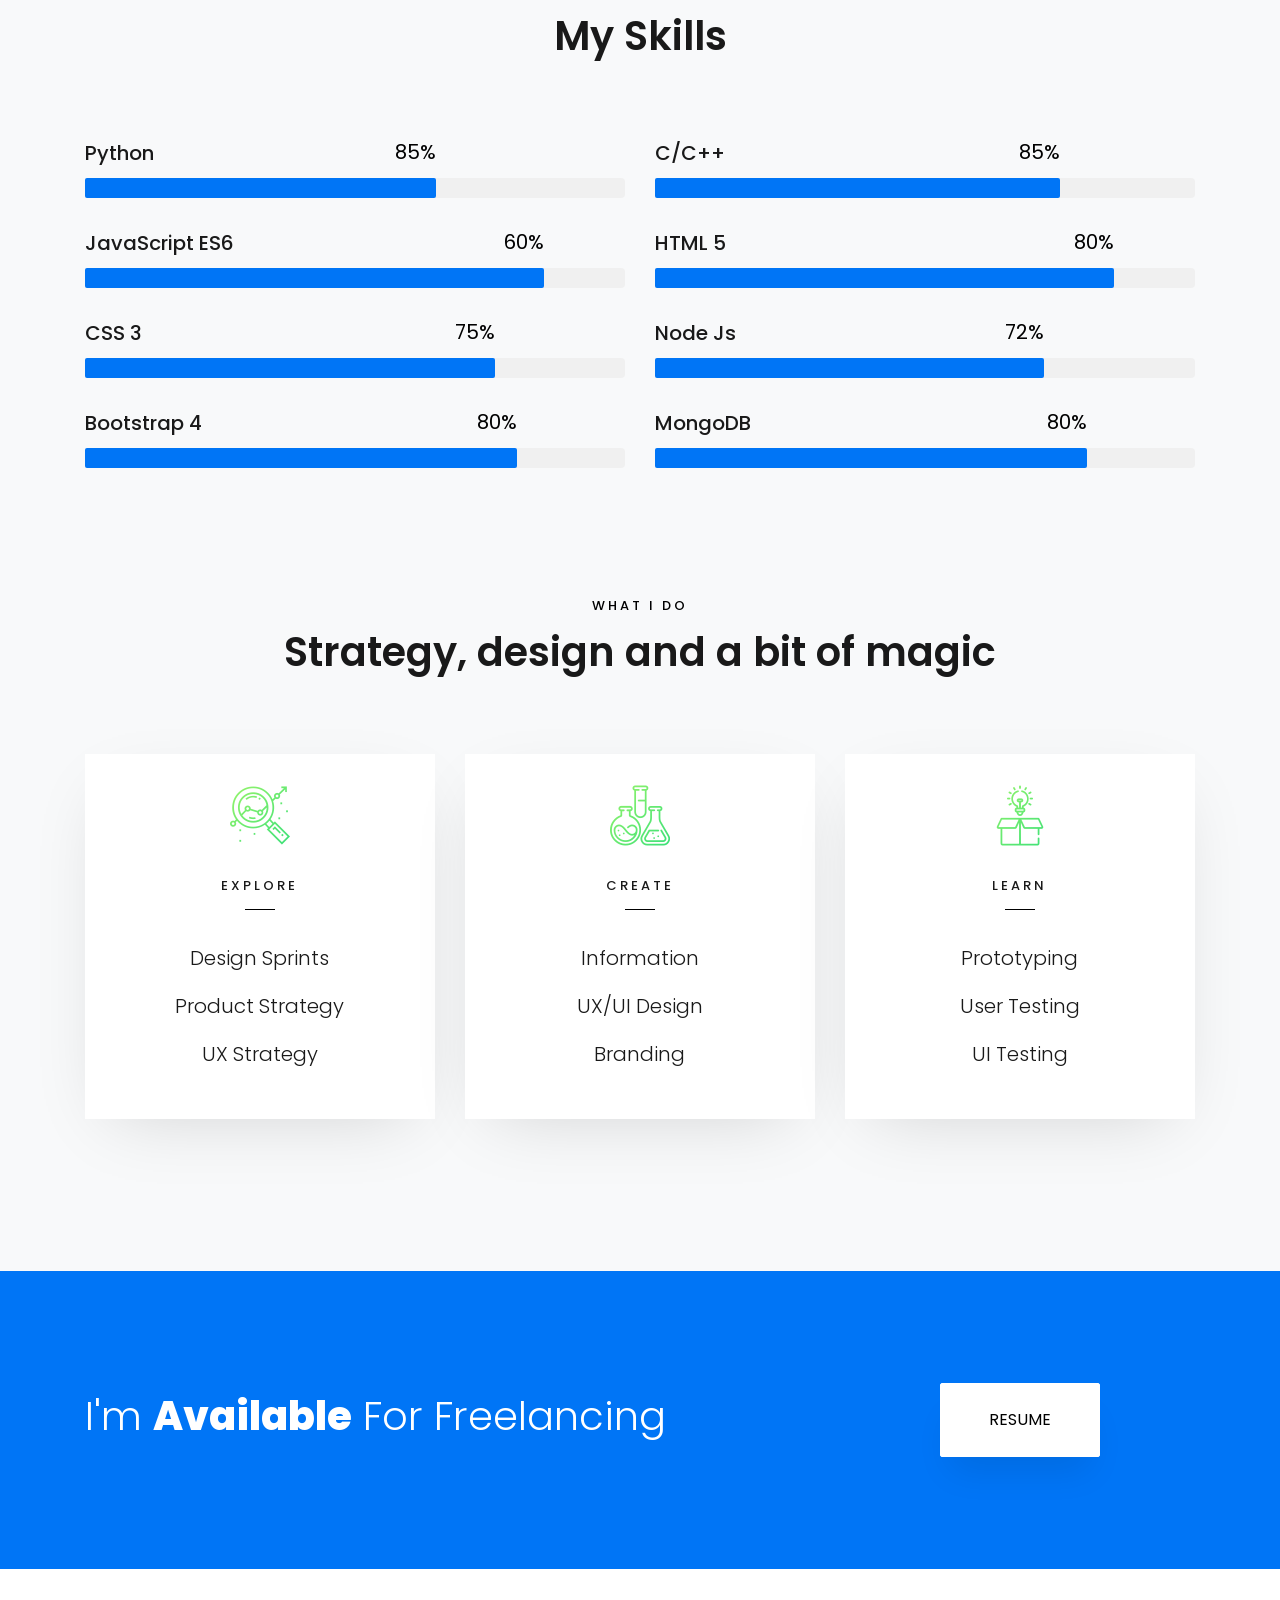
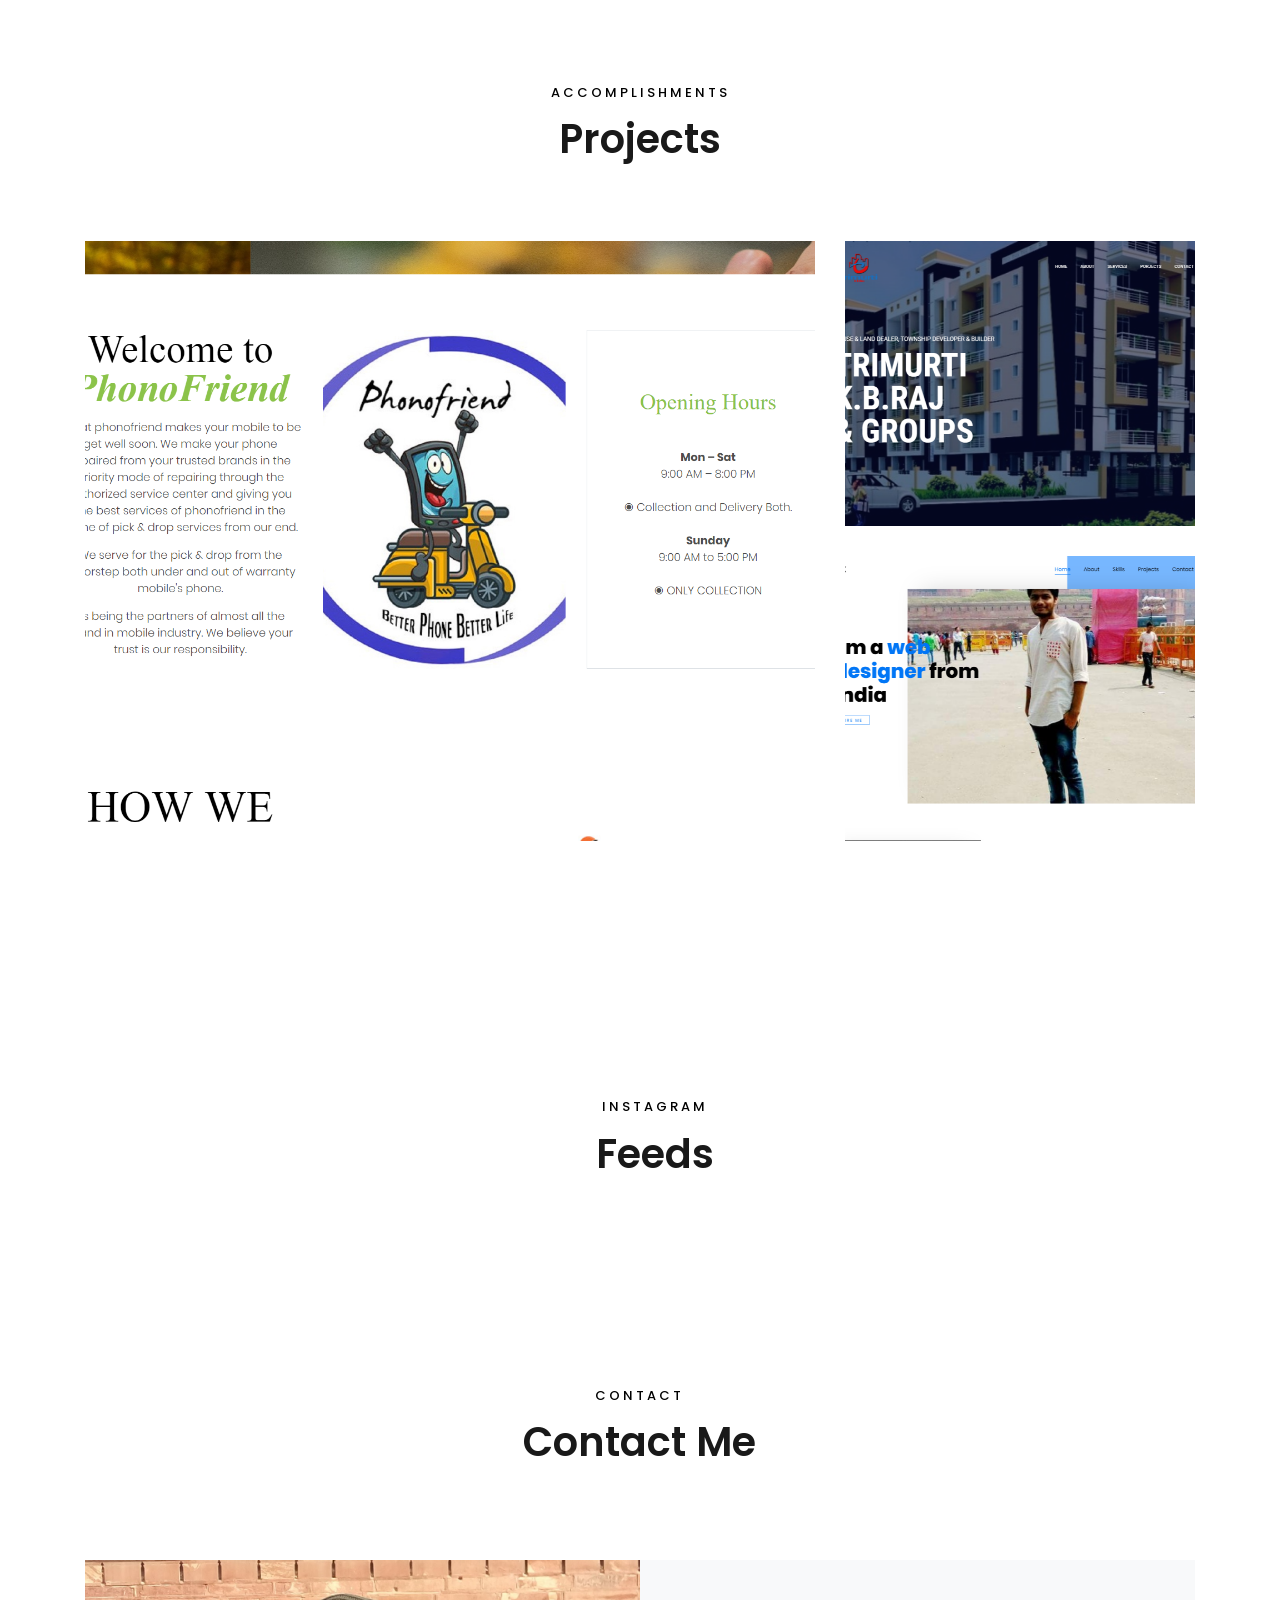
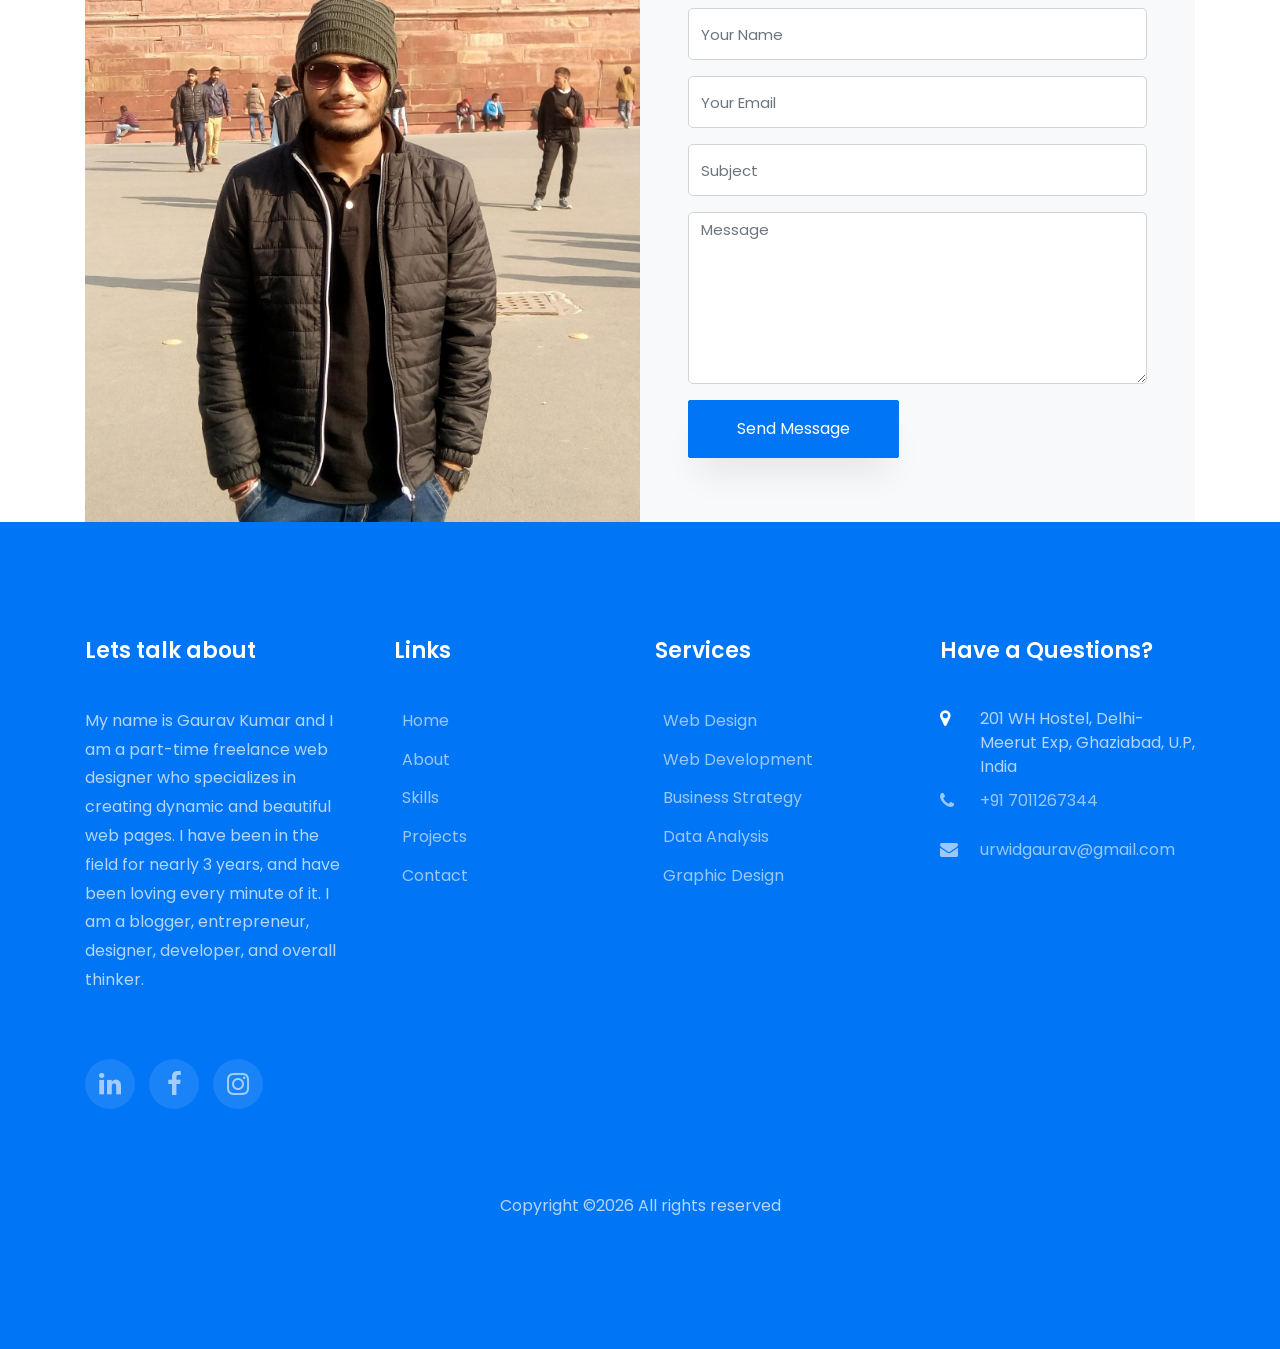
==== commit 1932b00f: "Update index.html" ====
--- a/index.html
+++ b/index.html
@@ -144,8 +144,8 @@
 						<div class="progress-wrap ftco-animate">
 							<h3>Python</h3>
 							<div class="progress">
-							 	<div class="progress-bar color-1" role="progressbar" aria-valuenow="85"
-							  	aria-valuemin="0" aria-valuemax="100" style="width:85%">
+							 	<div class="progress-bar color-1" role="progressbar" aria-valuenow="65"
+							  	aria-valuemin="0" aria-valuemax="100" style="width:65%">
 							    <span>85%</span>
 							  	</div>
 							</div>
@@ -166,8 +166,8 @@
 						<div class="progress-wrap ftco-animate">
 							<h3>JavaScript ES6</h3>
 							<div class="progress">
-							 	<div class="progress-bar color-2" role="progressbar" aria-valuenow="60"
-							  	aria-valuemin="0" aria-valuemax="100" style="width:60%">
+							 	<div class="progress-bar color-2" role="progressbar" aria-valuenow="85"
+							  	aria-valuemin="0" aria-valuemax="100" style="width:85%">
 							    <span>60%</span>
 							  	</div>
 							</div>
@@ -177,8 +177,8 @@
 						<div class="progress-wrap ftco-animate">
 							<h3>HTML 5</h3>
 							<div class="progress">
-							 	<div class="progress-bar color-3" role="progressbar" aria-valuenow="80"
-							  	aria-valuemin="0" aria-valuemax="100" style="width:80%">
+							 	<div class="progress-bar color-3" role="progressbar" aria-valuenow="85"
+							  	aria-valuemin="0" aria-valuemax="100" style="width:85%">
 							    <span>80%</span>
 							  	</div>
 							</div>
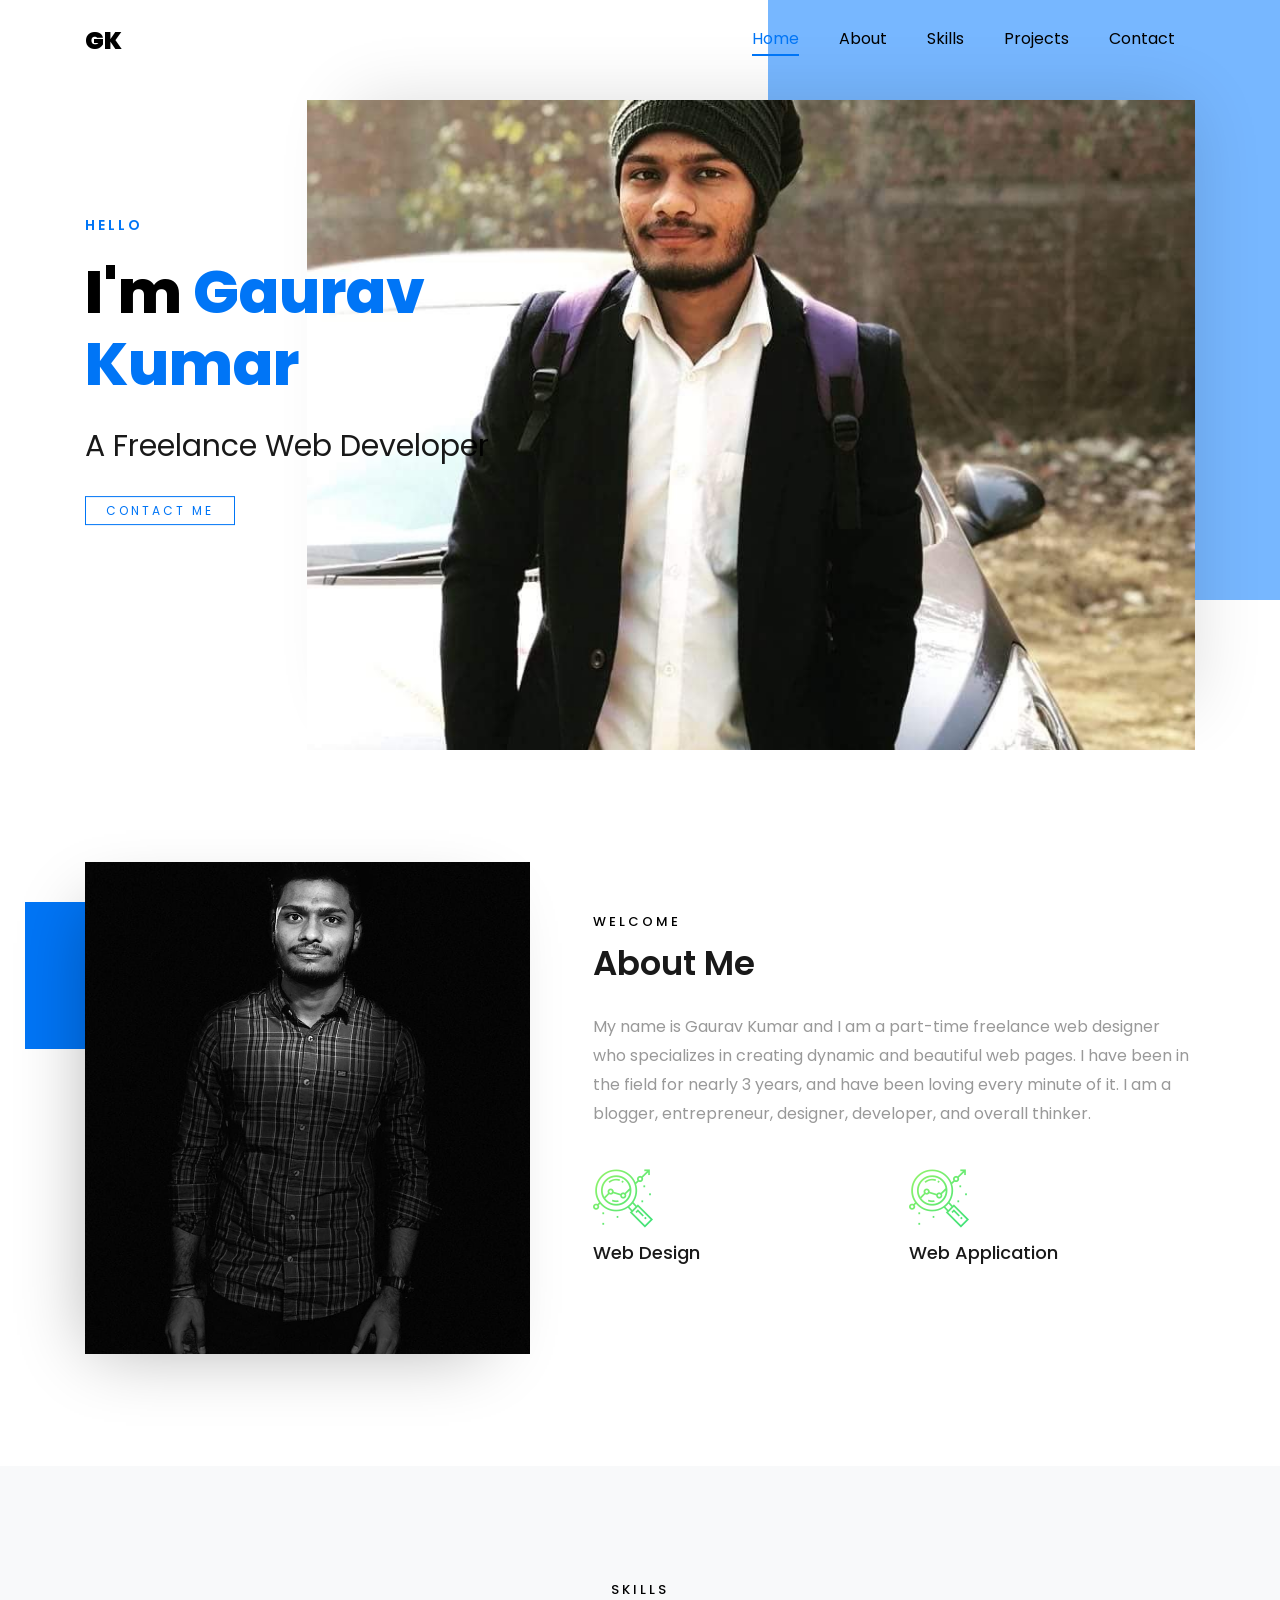
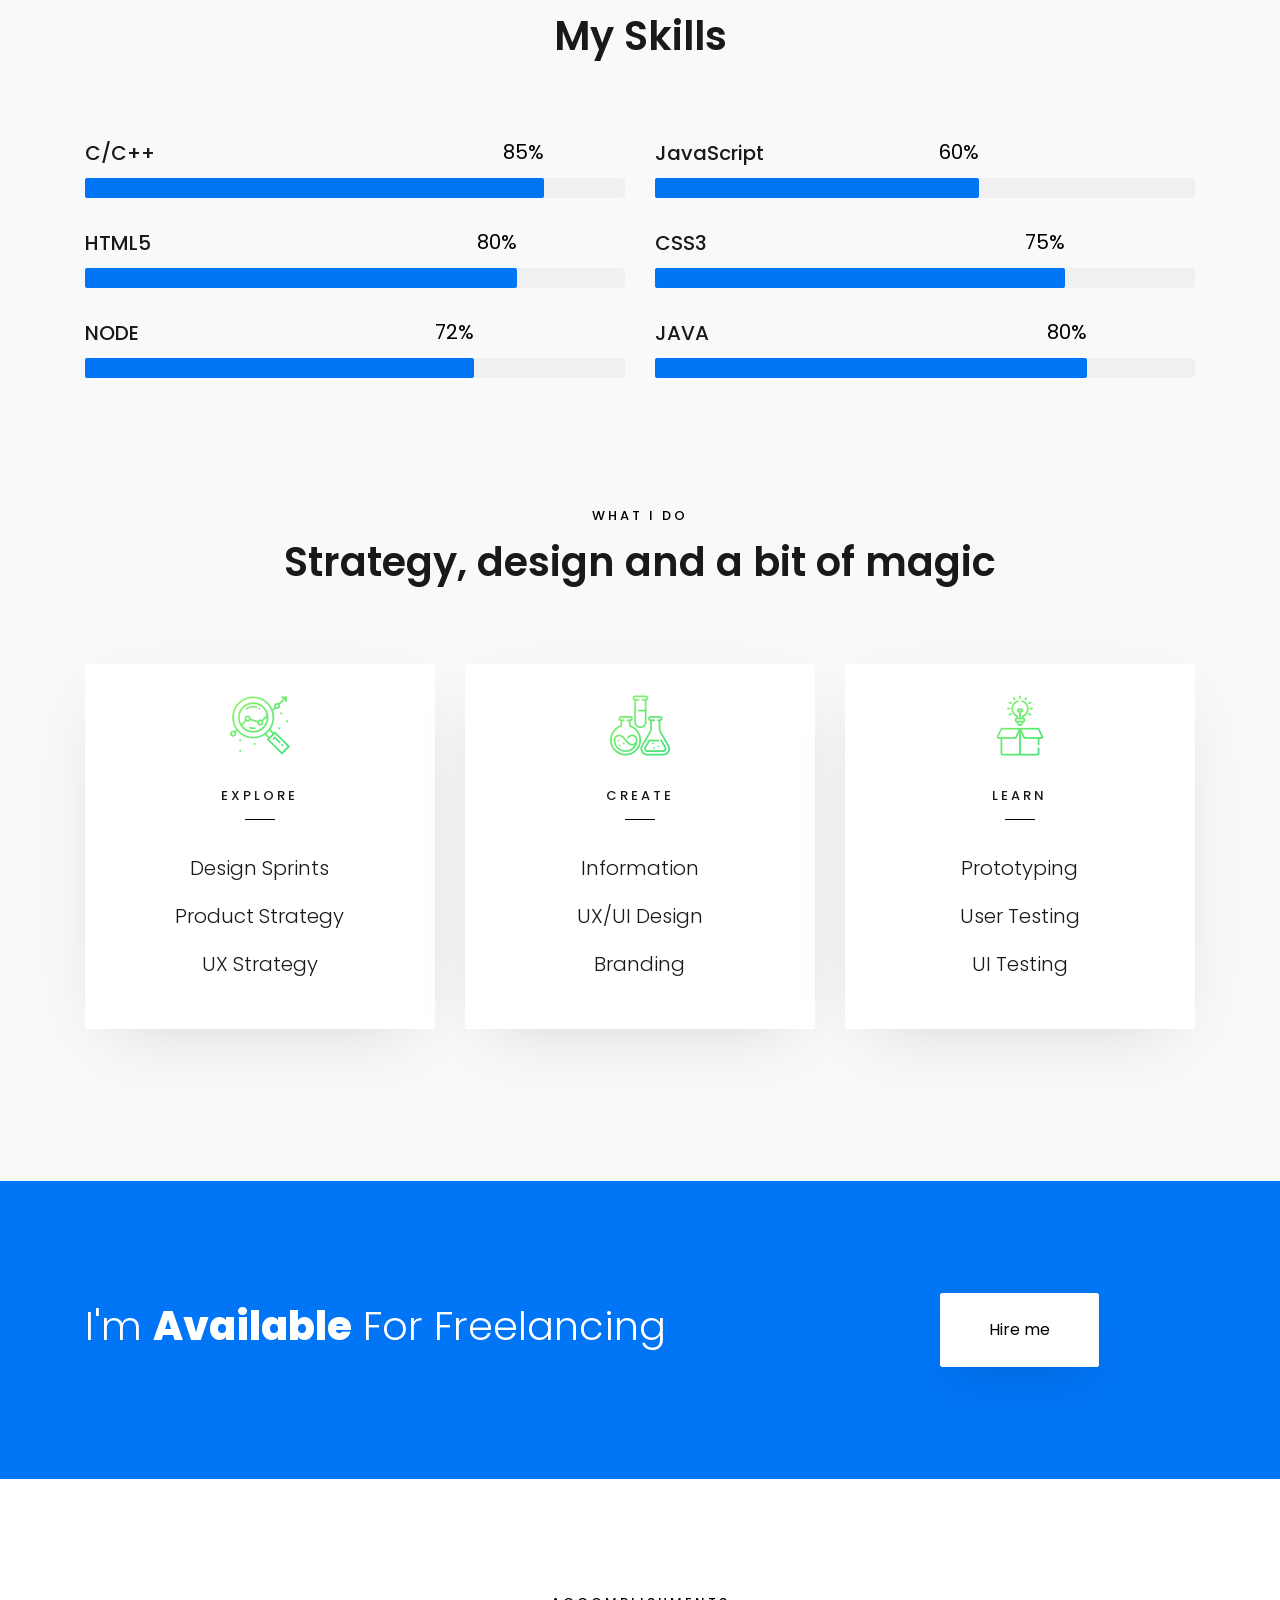
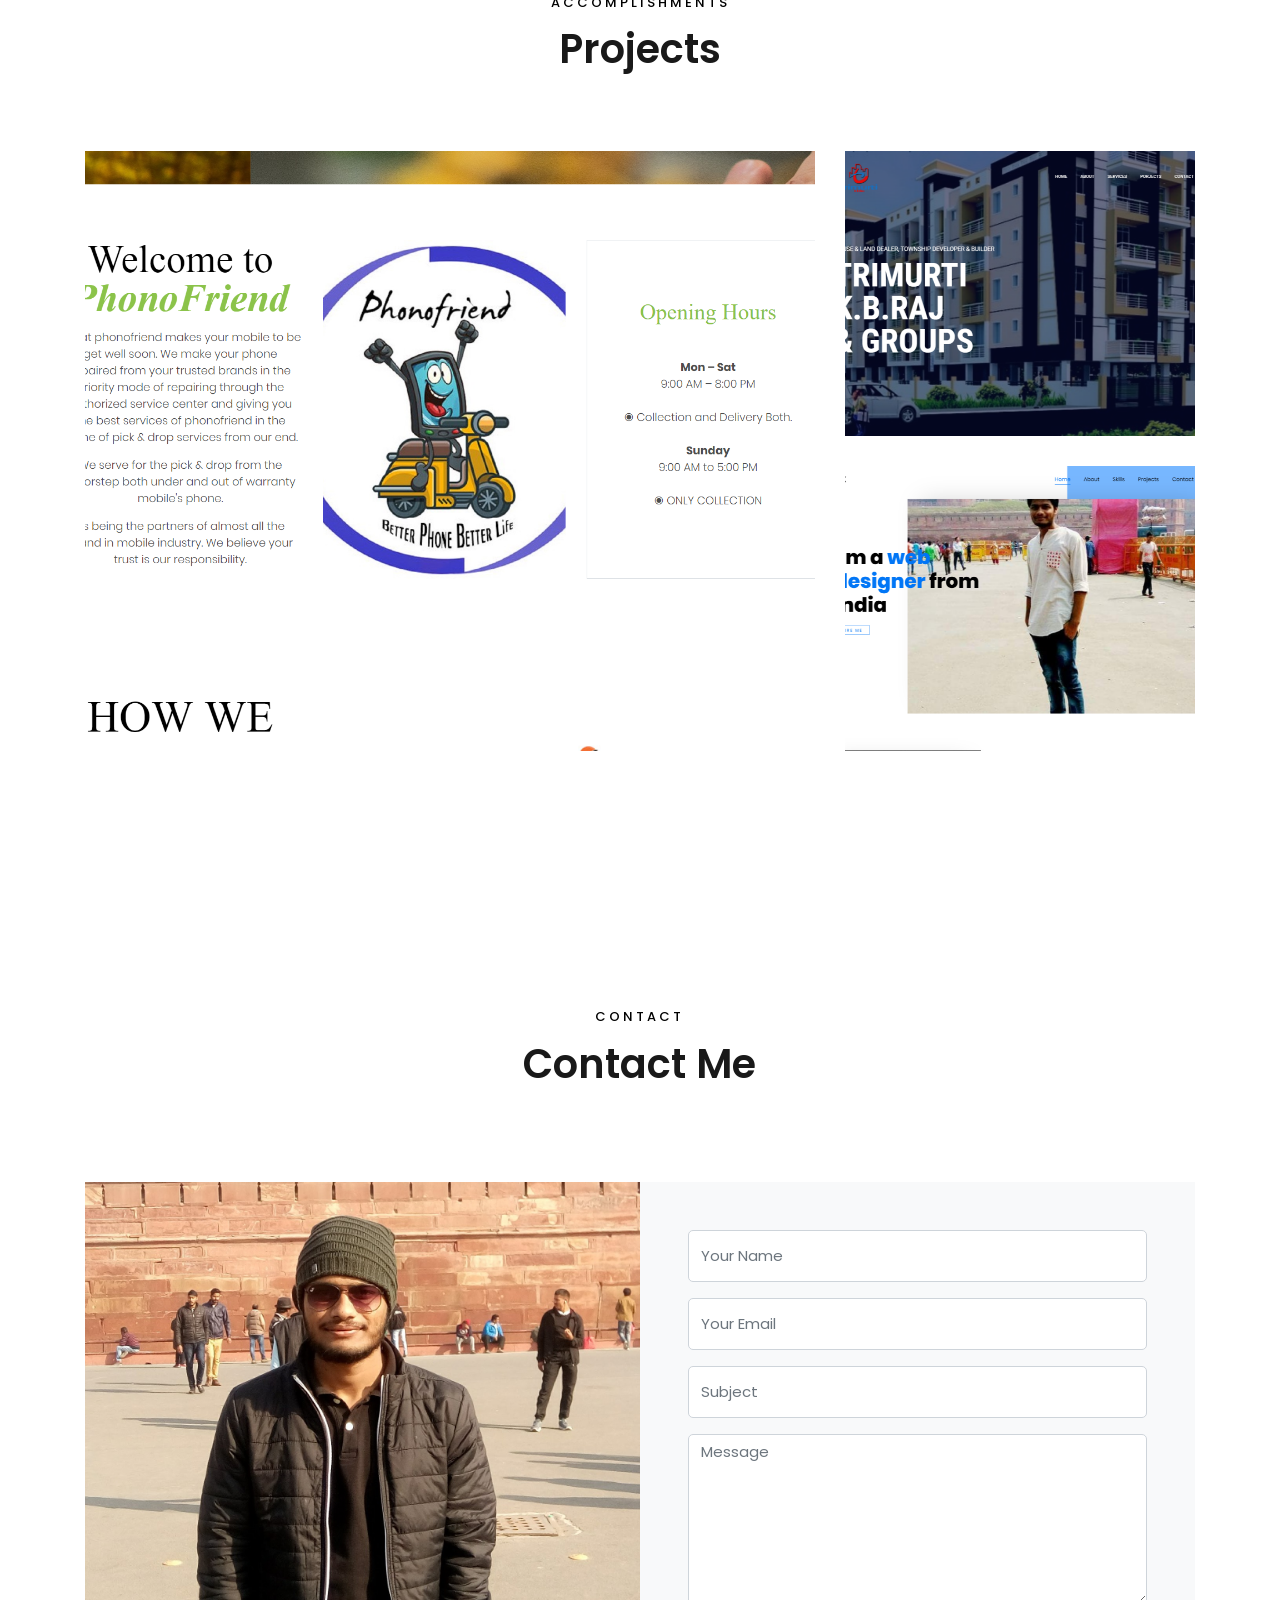
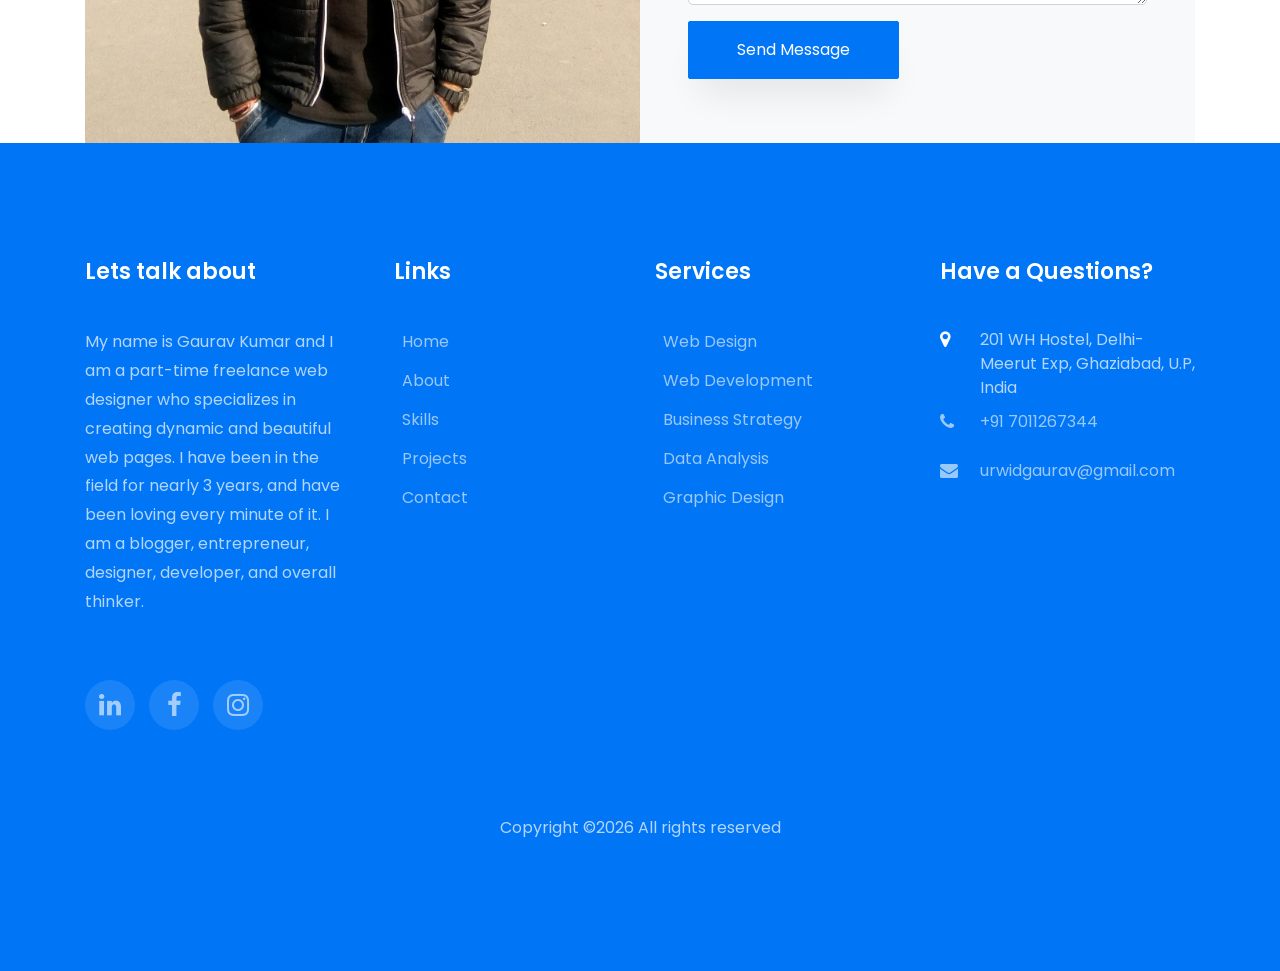
==== commit 7ec7cdac: "Update index.html" ====
--- a/index.html
+++ b/index.html
@@ -20,7 +20,7 @@
     
     <link rel="stylesheet" href="css/flaticon.css">
     <link rel="stylesheet" href="css/icomoon.css">
-	<link rel="stylesheet" href="css/style.css">
+    <link rel="stylesheet" href="css/style.css">
   </head>
   <body data-spy="scroll" data-target=".site-navbar-target" data-offset="300">
 	  
@@ -142,10 +142,10 @@
 				<div class="row">
 					<div class="col-md-6 animate-box">
 						<div class="progress-wrap ftco-animate">
-							<h3>Python</h3>
-							<div class="progress">
-							 	<div class="progress-bar color-1" role="progressbar" aria-valuenow="65"
-							  	aria-valuemin="0" aria-valuemax="100" style="width:65%">
+							<h3>C/C++</h3>
+							<div class="progress">
+							 	<div class="progress-bar color-1" role="progressbar" aria-valuenow="85"
+							  	aria-valuemin="0" aria-valuemax="100" style="width:85%">
 							    <span>85%</span>
 							  	</div>
 							</div>
@@ -153,21 +153,10 @@
 					</div>
 					<div class="col-md-6 animate-box">
 						<div class="progress-wrap ftco-animate">
-							<h3>C/C++</h3>
-							<div class="progress">
-							 	<div class="progress-bar color-1" role="progressbar" aria-valuenow="75"
-							  	aria-valuemin="0" aria-valuemax="100" style="width:75%">
-							    <span>85%</span>
-							  	</div>
-							</div>
-						</div>
-					</div>
-					<div class="col-md-6 animate-box">
-						<div class="progress-wrap ftco-animate">
-							<h3>JavaScript ES6</h3>
-							<div class="progress">
-							 	<div class="progress-bar color-2" role="progressbar" aria-valuenow="85"
-							  	aria-valuemin="0" aria-valuemax="100" style="width:85%">
+							<h3>JavaScript</h3>
+							<div class="progress">
+							 	<div class="progress-bar color-2" role="progressbar" aria-valuenow="60"
+							  	aria-valuemin="0" aria-valuemax="100" style="width:60%">
 							    <span>60%</span>
 							  	</div>
 							</div>
@@ -175,10 +164,10 @@
 					</div>
 					<div class="col-md-6 animate-box">
 						<div class="progress-wrap ftco-animate">
-							<h3>HTML 5</h3>
-							<div class="progress">
-							 	<div class="progress-bar color-3" role="progressbar" aria-valuenow="85"
-							  	aria-valuemin="0" aria-valuemax="100" style="width:85%">
+							<h3>HTML5</h3>
+							<div class="progress">
+							 	<div class="progress-bar color-3" role="progressbar" aria-valuenow="80"
+							  	aria-valuemin="0" aria-valuemax="100" style="width:80%">
 							    <span>80%</span>
 							  	</div>
 							</div>
@@ -186,7 +175,7 @@
 					</div>
 					<div class="col-md-6 animate-box">
 						<div class="progress-wrap ftco-animate">
-							<h3>CSS 3</h3>
+							<h3>CSS3</h3>
 							<div class="progress">
 							 	<div class="progress-bar color-4" role="progressbar" aria-valuenow="76"
 							  	aria-valuemin="0" aria-valuemax="100" style="width:76%">
@@ -197,7 +186,7 @@
 					</div>
 					<div class="col-md-6 animate-box">
 						<div class="progress-wrap ftco-animate">
-							<h3>Node Js</h3>
+							<h3>NODE</h3>
 							<div class="progress">
 							 	<div class="progress-bar color-5" role="progressbar" aria-valuenow="72"
 							  	aria-valuemin="0" aria-valuemax="100" style="width:72%">
@@ -208,18 +197,7 @@
 					</div>
 					<div class="col-md-6 animate-box">
 						<div class="progress-wrap ftco-animate">
-							<h3>Bootstrap 4</h3>
-							<div class="progress">
-							 	<div class="progress-bar color-6" role="progressbar" aria-valuenow="80"
-							  	aria-valuemin="0" aria-valuemax="100" style="width:80%">
-							    <span>80%</span>
-							  	</div>
-							</div>
-						</div>
-					</div>
-					<div class="col-md-6 animate-box">
-						<div class="progress-wrap ftco-animate">
-							<h3>MongoDB</h3>
+							<h3>JAVA</h3>
 							<div class="progress">
 							 	<div class="progress-bar color-6" role="progressbar" aria-valuenow="80"
 							  	aria-valuemin="0" aria-valuemax="100" style="width:80%">
@@ -288,7 +266,7 @@
 						<h2>I'm <span>Available</span> For Freelancing</h2>
 					</div>
 					<div class="col-md-4 col-lg-3 d-flex align-items-center ftco-animate">
-					<p class="mb-0"><a href="Resume.docx" class="btn btn-white py-4 px-5">RESUME</a></p>
+						<p class="mb-0"><a href="#contact-section" class="btn btn-white py-4 px-5">Hire me</a></p>
 					</div>
 				</div>
 			</div>
@@ -329,8 +307,8 @@
 		    				<div class="project img ftco-animate d-flex justify-content-center align-items-center" style="background-image: url(images/project-3.png);">
 		    					<div class="overlay"></div>
 			    				<div class="text text-center p-4">
-			    					<h3><a href="gaurav.html">Personal</a></h3>
-			    					<span>Portfolio</span>
+			    					<h3><a href="index.html">Personal</a></h3>
+			    					<span>Web Design</span>
 			    				</div>
 		    				</div>
 	    				</div>
@@ -341,15 +319,7 @@
   				</div>
     		</div>
     	</div>
-	</section>
-	<section id="instagram" class="ftco-section contact-section ftco-no-pb">
-			<div class="row justify-content-center mb-5 pb-3">
-				<div class="col-md-7 heading-section text-center ftco-animate">
-					<span class="subheading">Instagram</span>
-					<h2 class="mb-4">Feeds</h2>
-				</div>
-			<div id="instafeed" class="row"></div>
-	</section>
+    </section>
     <section class="ftco-section contact-section ftco-no-pb" id="contact-section">
       <div class="container">
       	<div class="row justify-content-center mb-5 pb-3">
@@ -361,18 +331,18 @@
 
         <div class="row no-gutters block-9">
           <div class="col-md-6 order-md-last d-flex">
-            <form action="https://formspree.io/urwidgaurav@gmail.com" class="bg-light p-4 p-md-5 contact-form" method="POST" >
+            <form action="#" class="bg-light p-4 p-md-5 contact-form">
               <div class="form-group">
-                <input type="text" class="form-control" name="name" placeholder="Your Name">
+                <input type="text" class="form-control" placeholder="Your Name">
               </div>
               <div class="form-group">
-                <input type="text" class="form-control" name="email" placeholder="Your Email">
+                <input type="text" class="form-control" placeholder="Your Email">
               </div>
               <div class="form-group">
-                <input type="text" class="form-control" placeholder="Subject" name="subject"> 
+                <input type="text" class="form-control" placeholder="Subject">
               </div>
               <div class="form-group">
-                <textarea name="" id="" cols="30" rows="7" class="form-control" placeholder="Message" name="message" ></textarea>
+                <textarea name="" id="" cols="30" rows="7" class="form-control" placeholder="Message"></textarea>
               </div>
               <div class="form-group">
                 <input type="submit" value="Send Message" class="btn btn-primary py-3 px-5">
@@ -397,7 +367,7 @@
               <h2 class="ftco-heading-2">Lets talk about</h2>
               <p> My name is Gaurav Kumar and I am a part-time freelance web designer who specializes in creating dynamic and beautiful web pages. I have been in the field for nearly 3 years, and have been loving every minute of it. I am a blogger, entrepreneur, designer, developer, and overall thinker.</p>
               <ul class="ftco-footer-social list-unstyled float-md-left float-lft mt-5">
-                <li class="ftco-animate"><a href="https://www.linkedin.com/in/gauravkumar34"><span class="icon-linkedin"></span></a></li>
+                <li class="ftco-animate"><a href="www.linkedin.com/in/gauravkumar34"><span class="icon-linkedin"></span></a></li>
                 <li class="ftco-animate"><a href="https://www.facebook.com/gauravrockskumar"><span class="icon-facebook"></span></a></li>
                 <li class="ftco-animate"><a href="https://www.instagram.com/beatking_gaurav"><span class="icon-instagram"></span></a></li>
               </ul>
@@ -471,8 +441,6 @@
   <script src="js/scrollax.min.js"></script>
   
   <script src="js/main.js"></script>
-	<script src='https://matthewelsom.com/assets/js/libs/instafeed.min.js'></script>
-	<script src="./js/instagram.js"></script>
-
+    
   </body>
 </html>
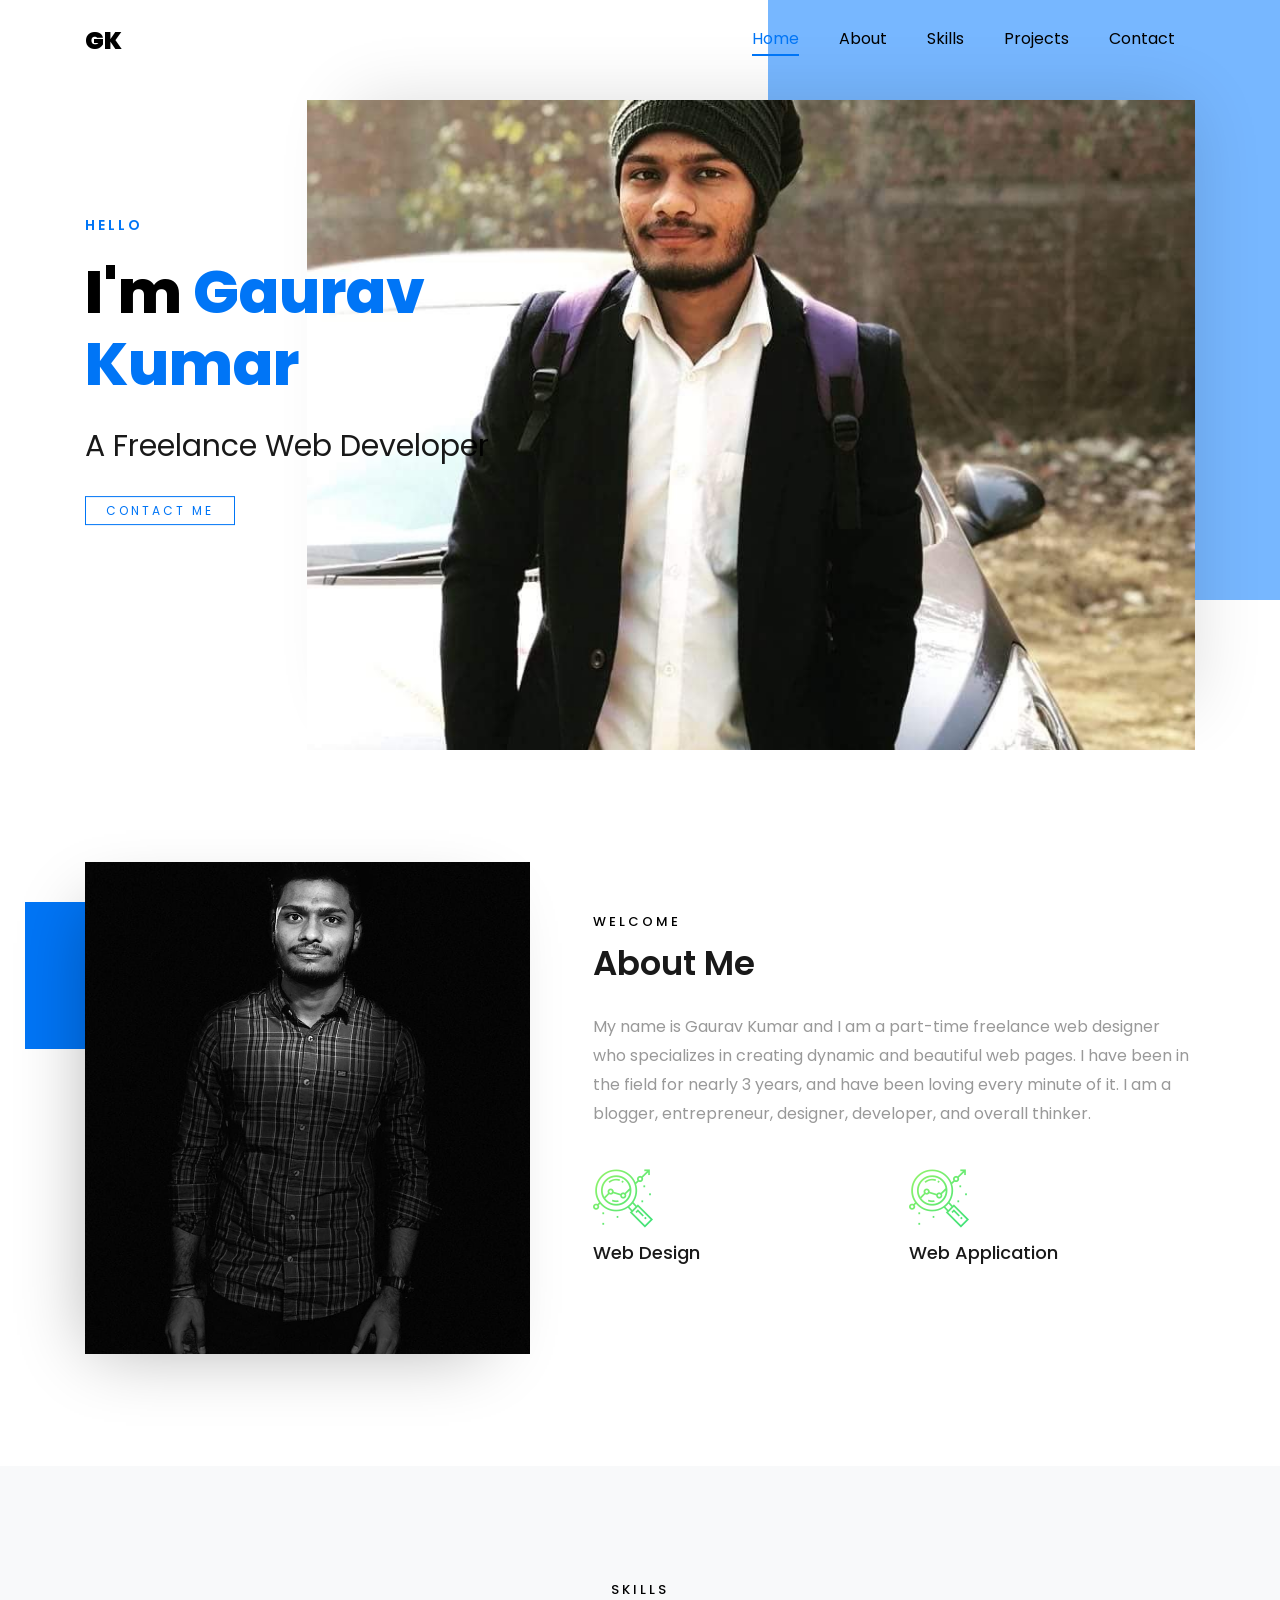
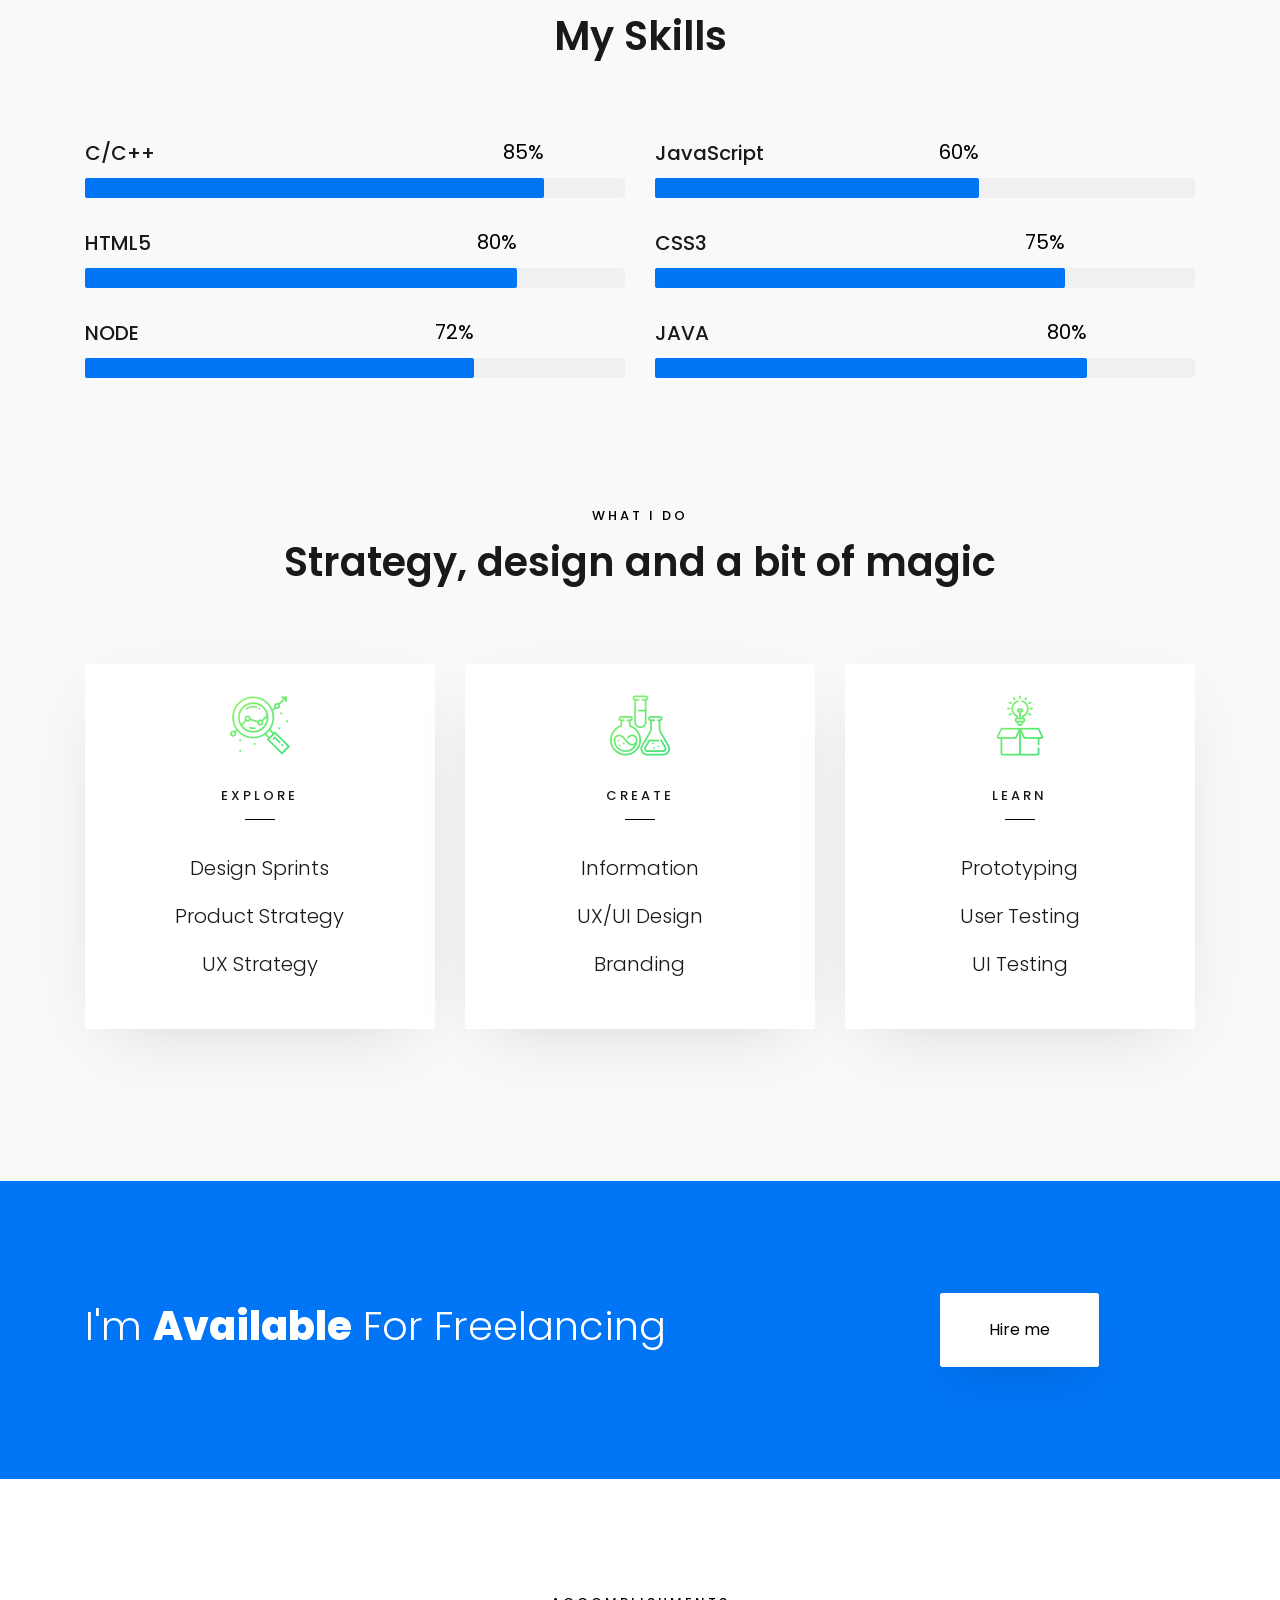
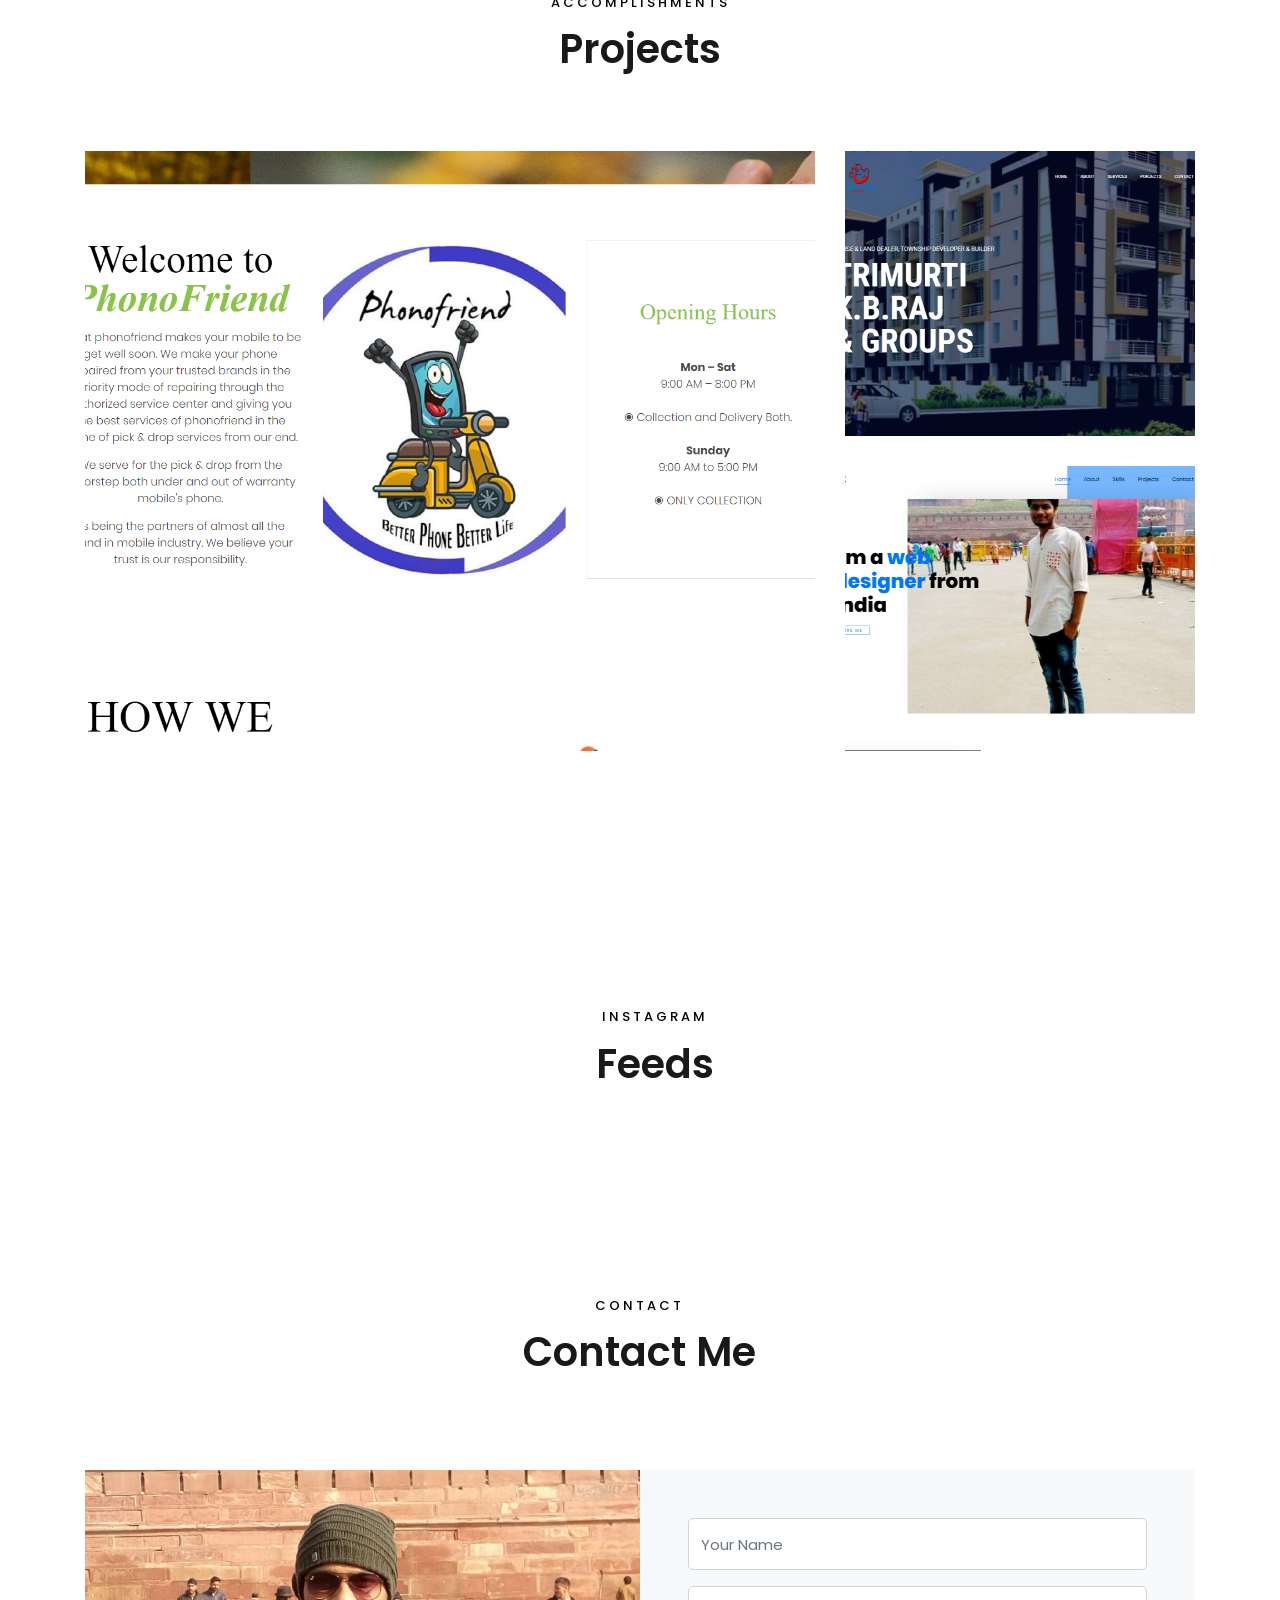
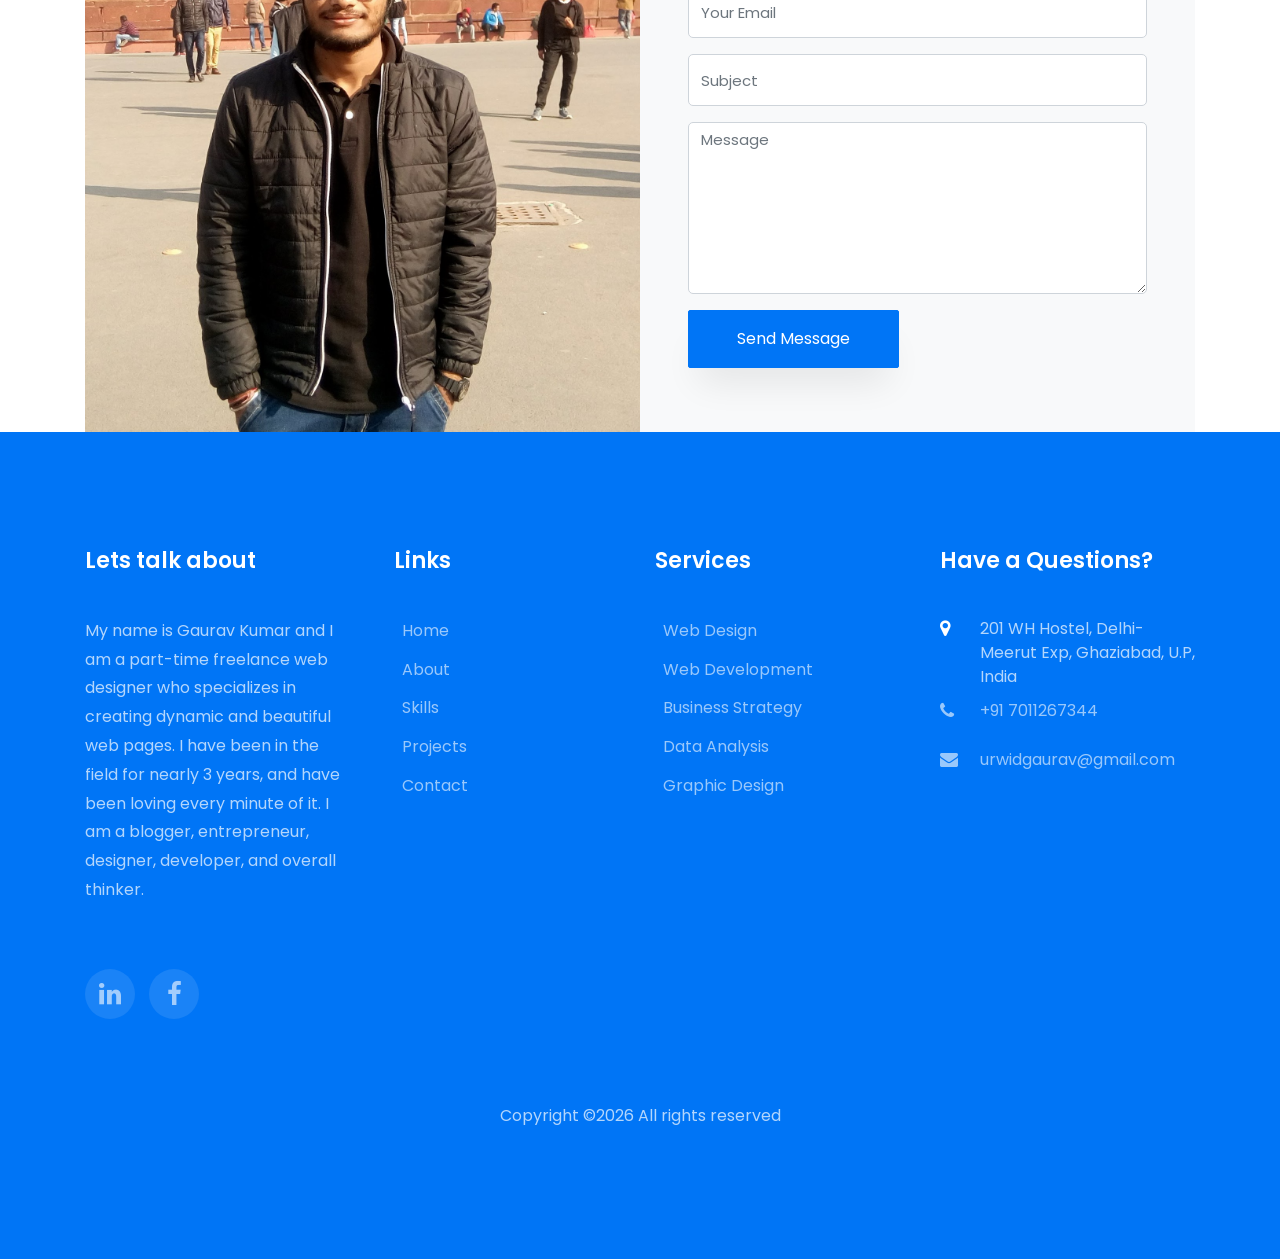
==== commit 17fa443f: "Update index.html" ====
--- a/index.html
+++ b/index.html
@@ -320,6 +320,14 @@
     		</div>
     	</div>
     </section>
+<section id="instagram" class="ftco-section contact-section ftco-no-pb">
+			<div class="row justify-content-center mb-5 pb-3">
+				<div class="col-md-7 heading-section text-center ftco-animate">
+					<span class="subheading">Instagram</span>
+					<h2 class="mb-4">Feeds</h2>
+				</div>
+			<div id="instafeed" class="row"></div>
+	</section>
     <section class="ftco-section contact-section ftco-no-pb" id="contact-section">
       <div class="container">
       	<div class="row justify-content-center mb-5 pb-3">
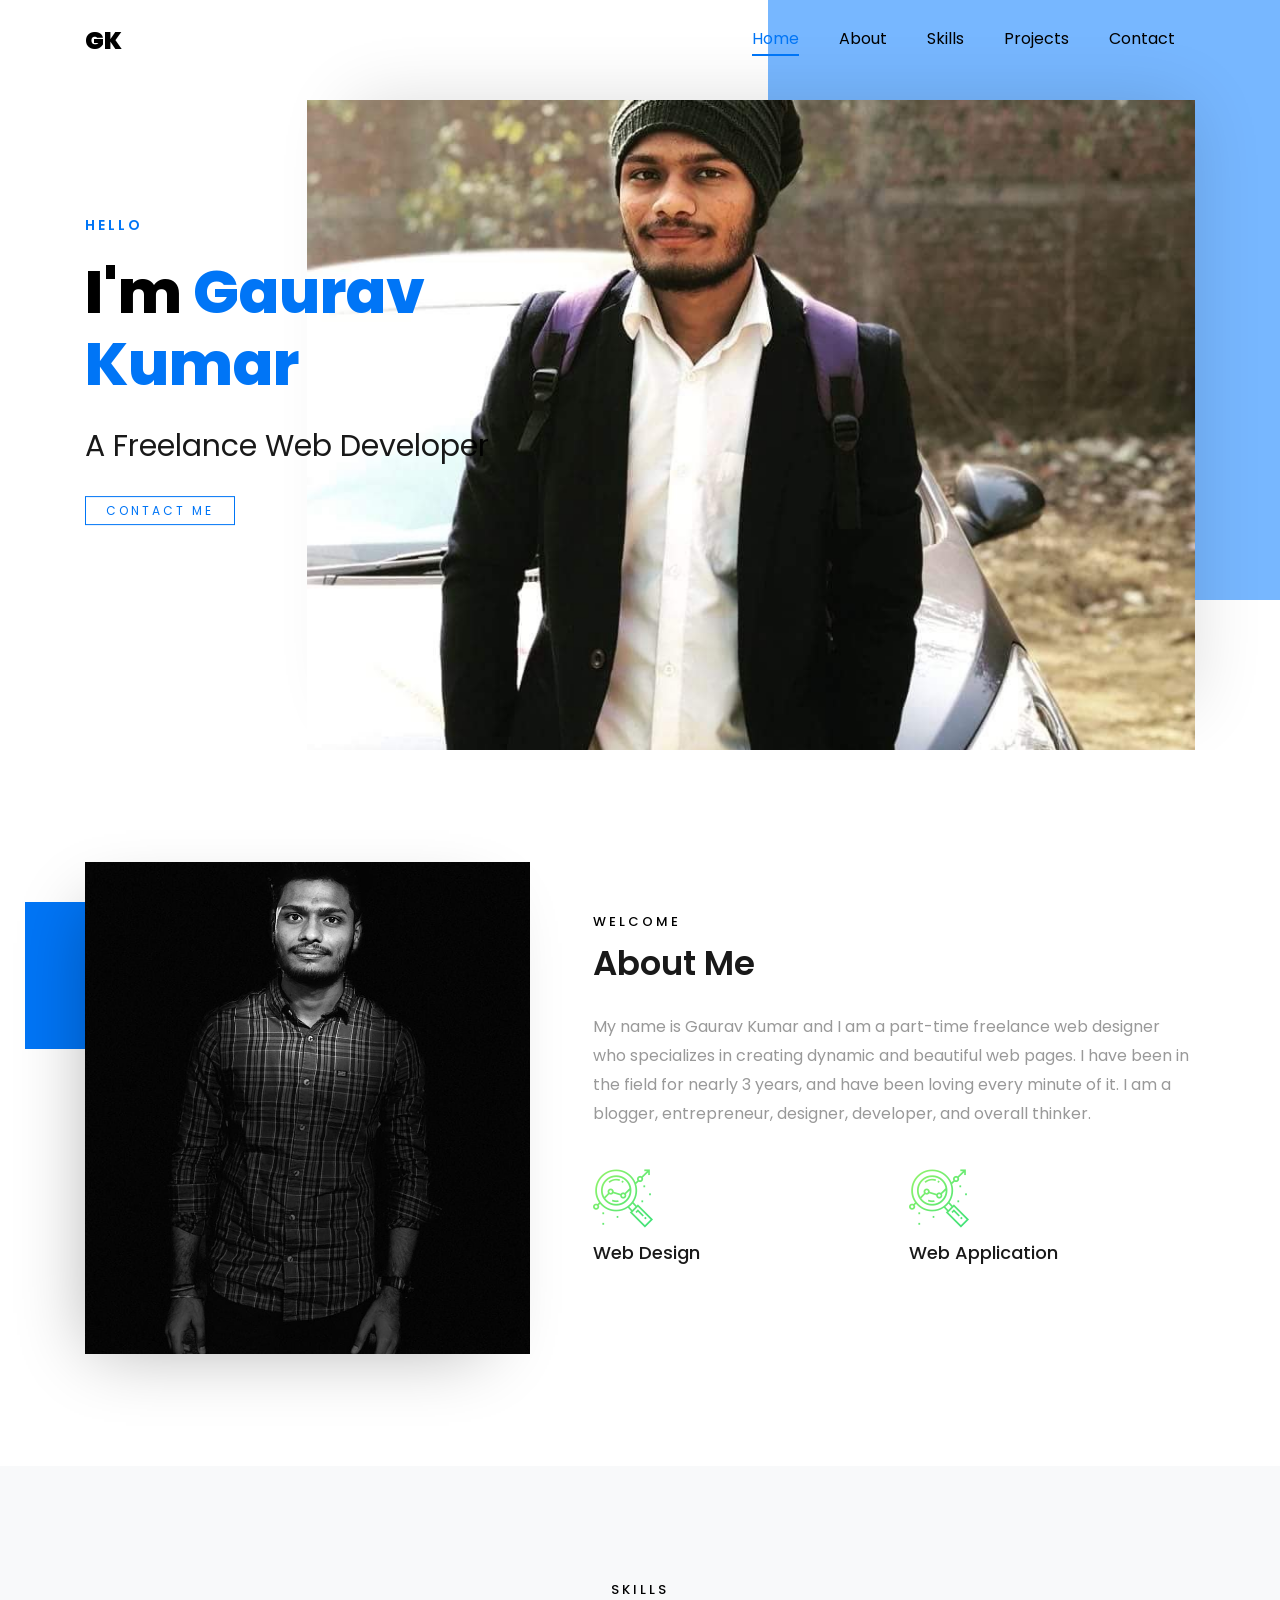
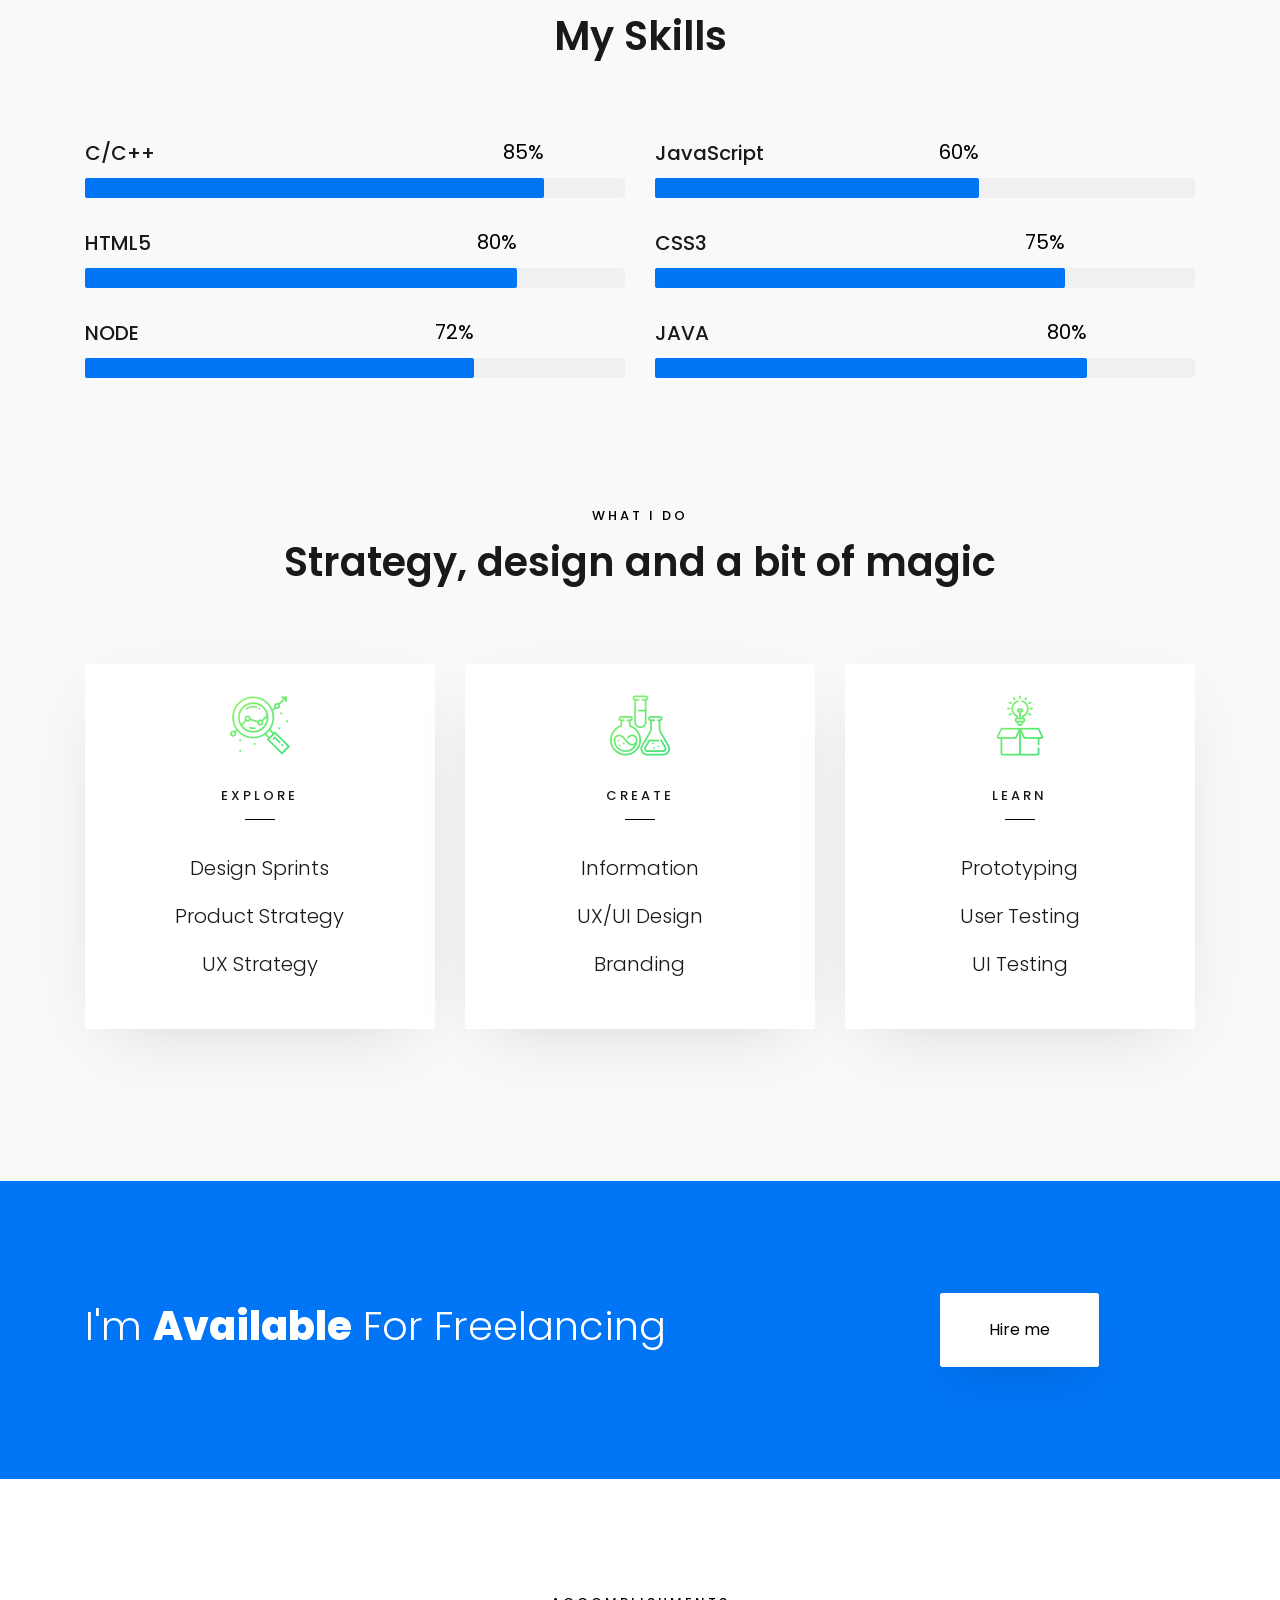
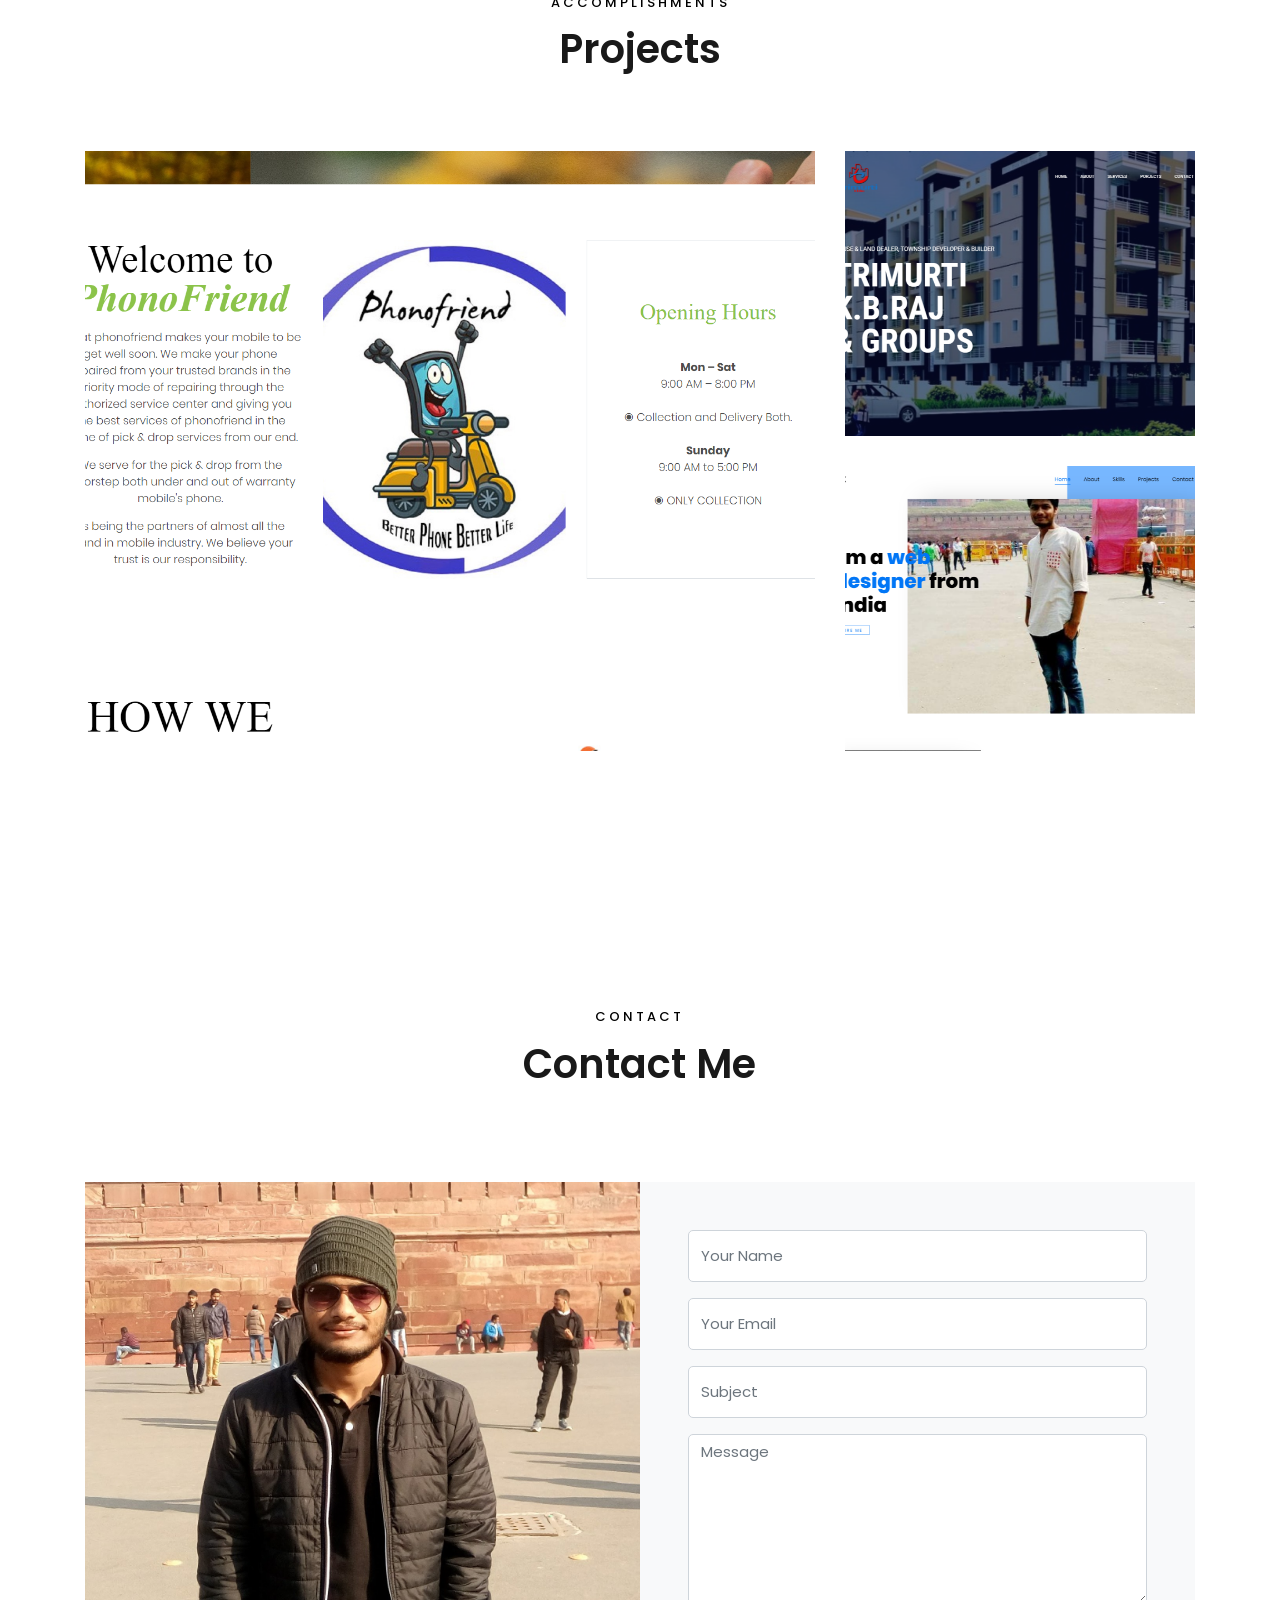
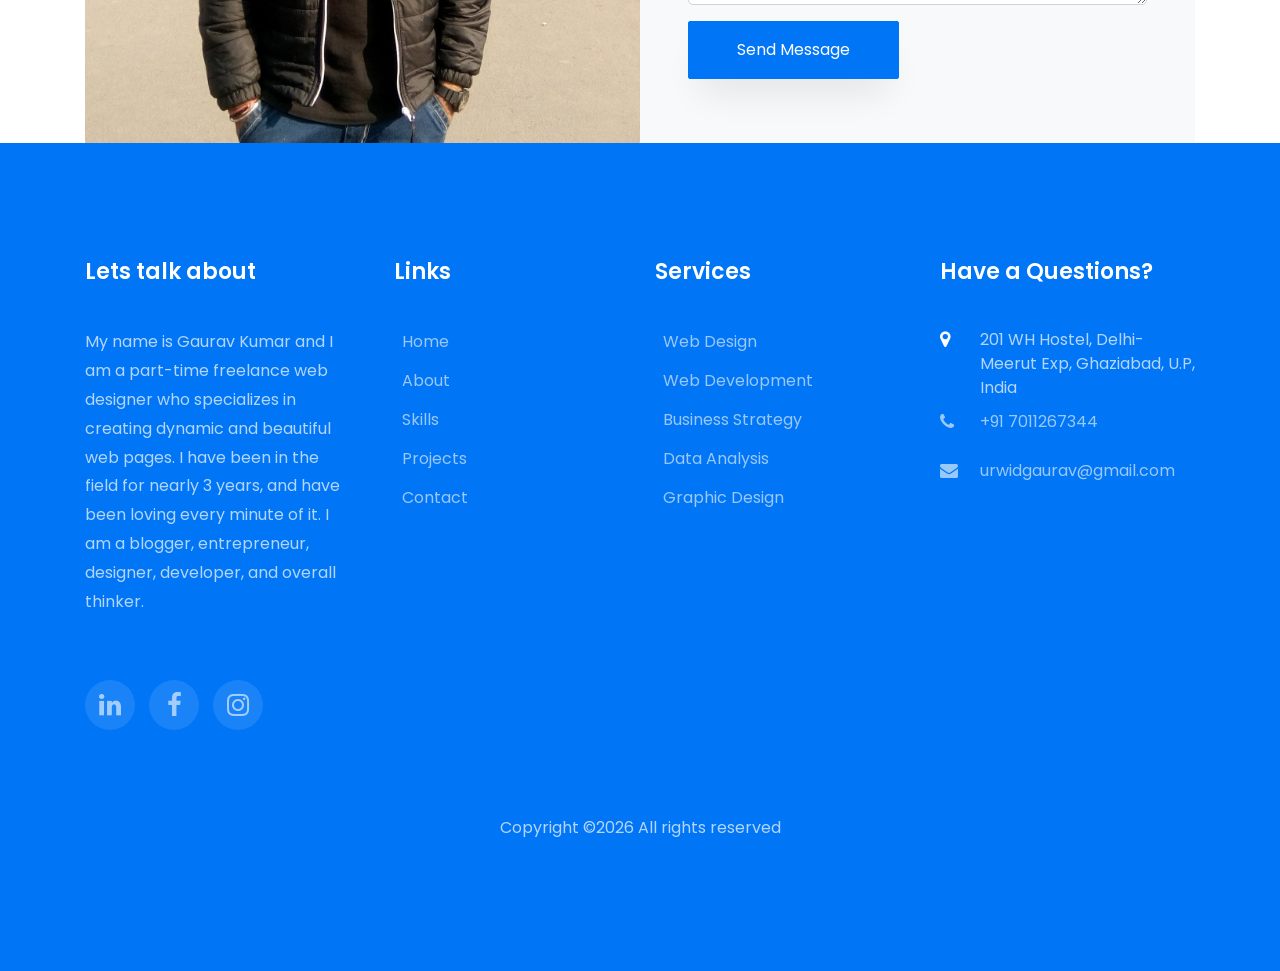
==== commit 058d2762: "Update index.html" ====
--- a/index.html
+++ b/index.html
@@ -320,14 +320,7 @@
     		</div>
     	</div>
     </section>
-<section id="instagram" class="ftco-section contact-section ftco-no-pb">
-			<div class="row justify-content-center mb-5 pb-3">
-				<div class="col-md-7 heading-section text-center ftco-animate">
-					<span class="subheading">Instagram</span>
-					<h2 class="mb-4">Feeds</h2>
-				</div>
-			<div id="instafeed" class="row"></div>
-	</section>
+
     <section class="ftco-section contact-section ftco-no-pb" id="contact-section">
       <div class="container">
       	<div class="row justify-content-center mb-5 pb-3">
